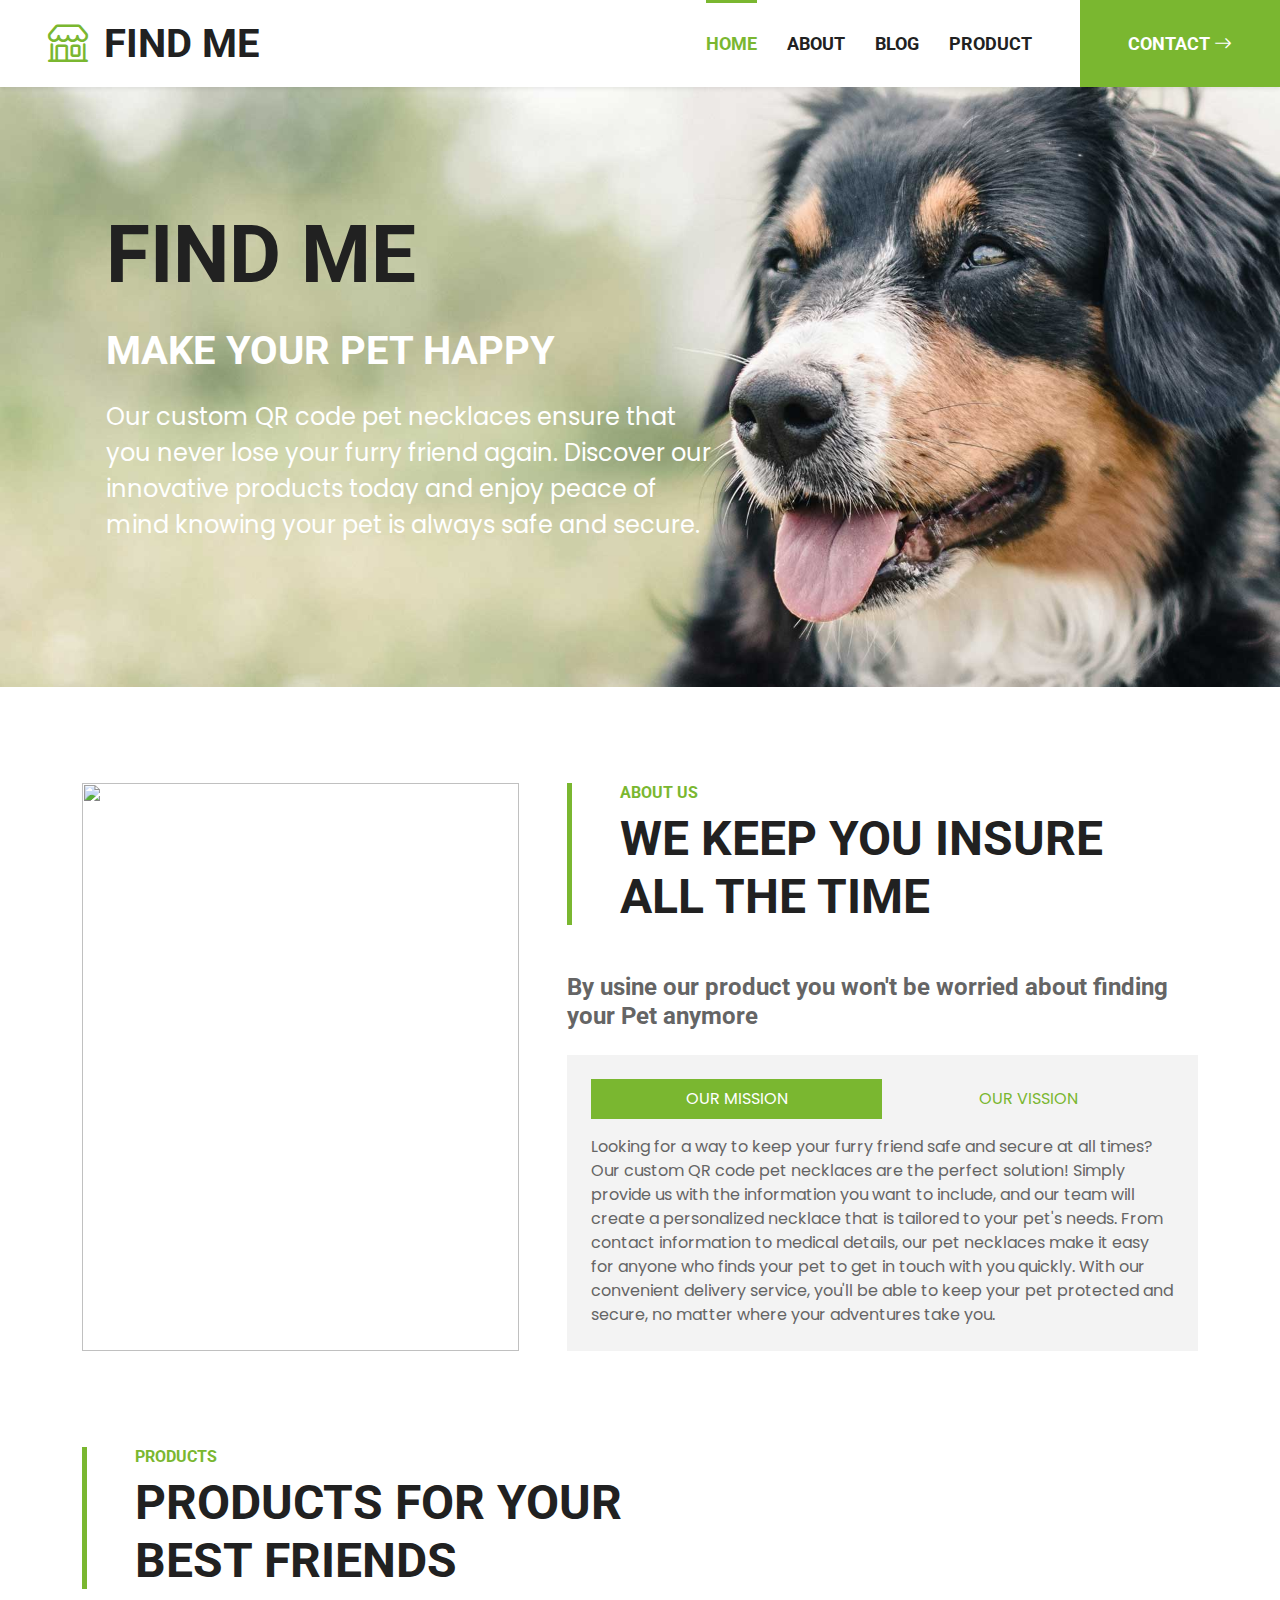
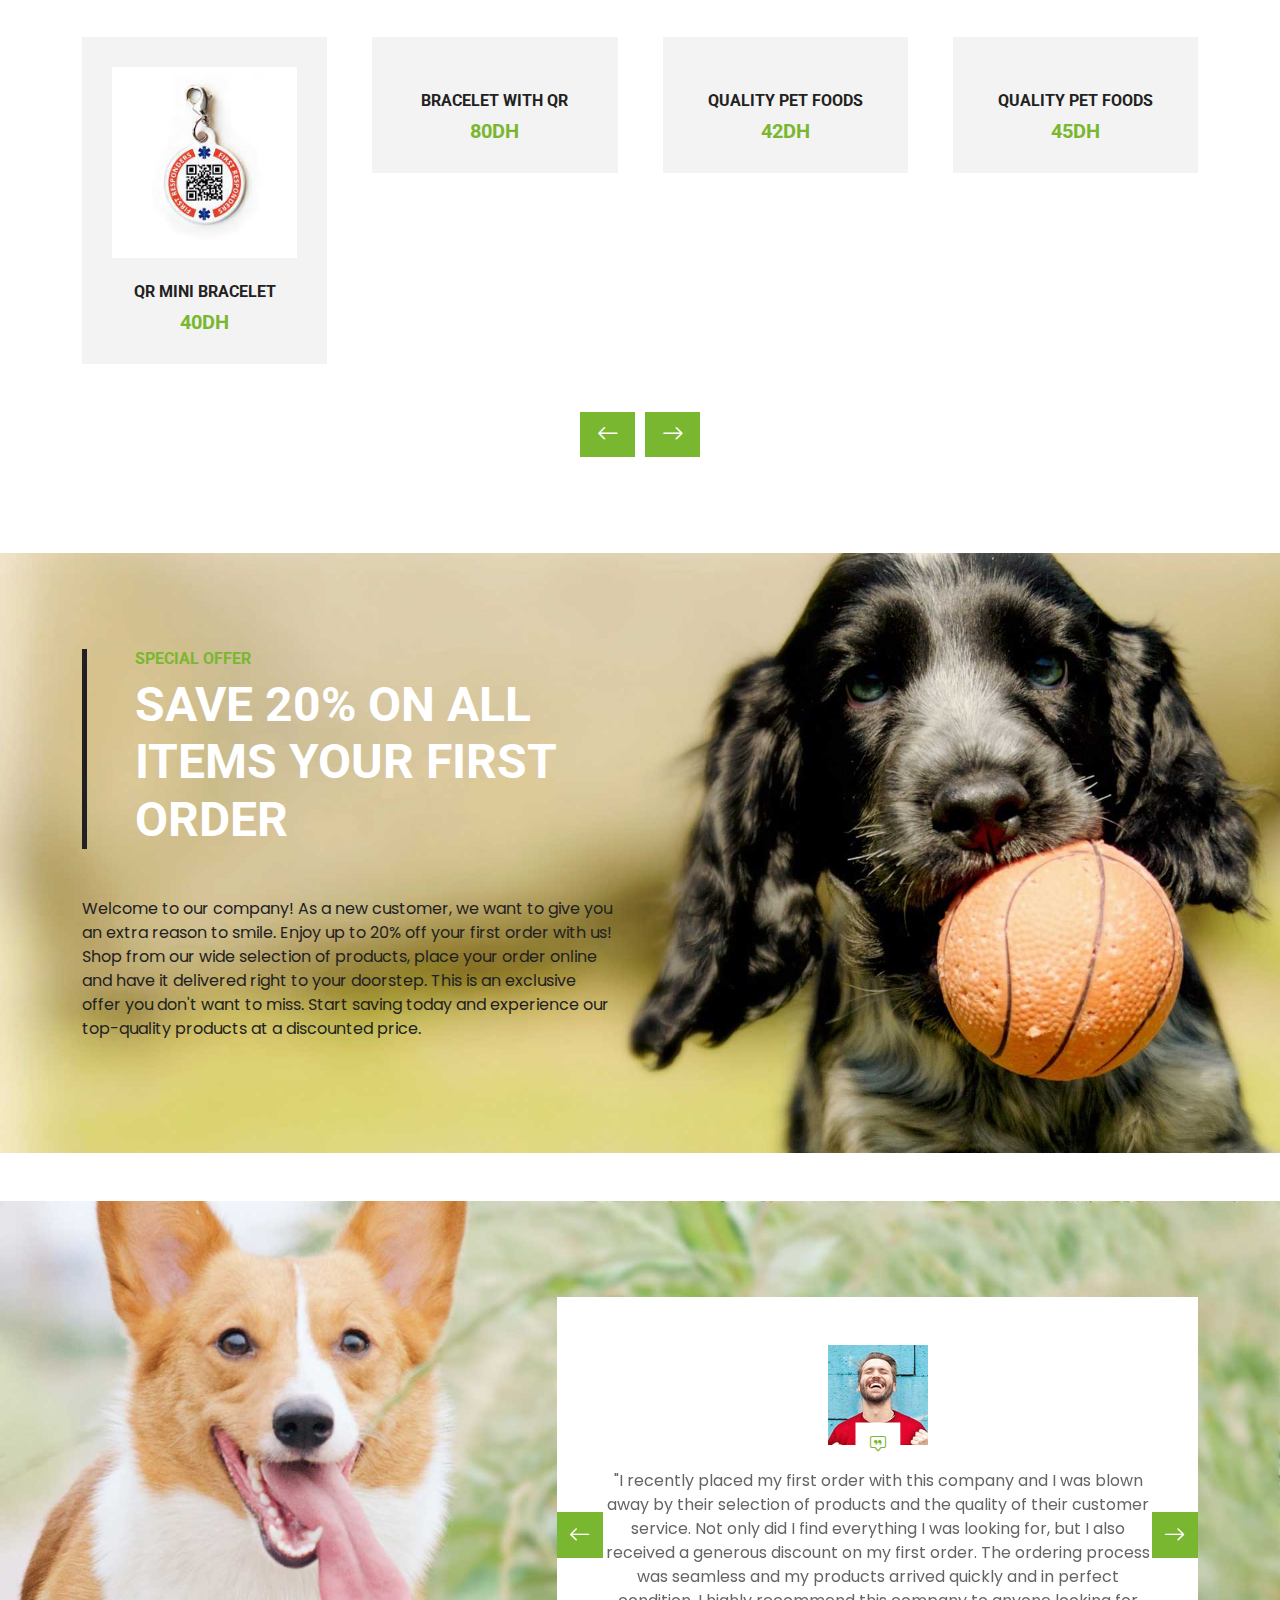
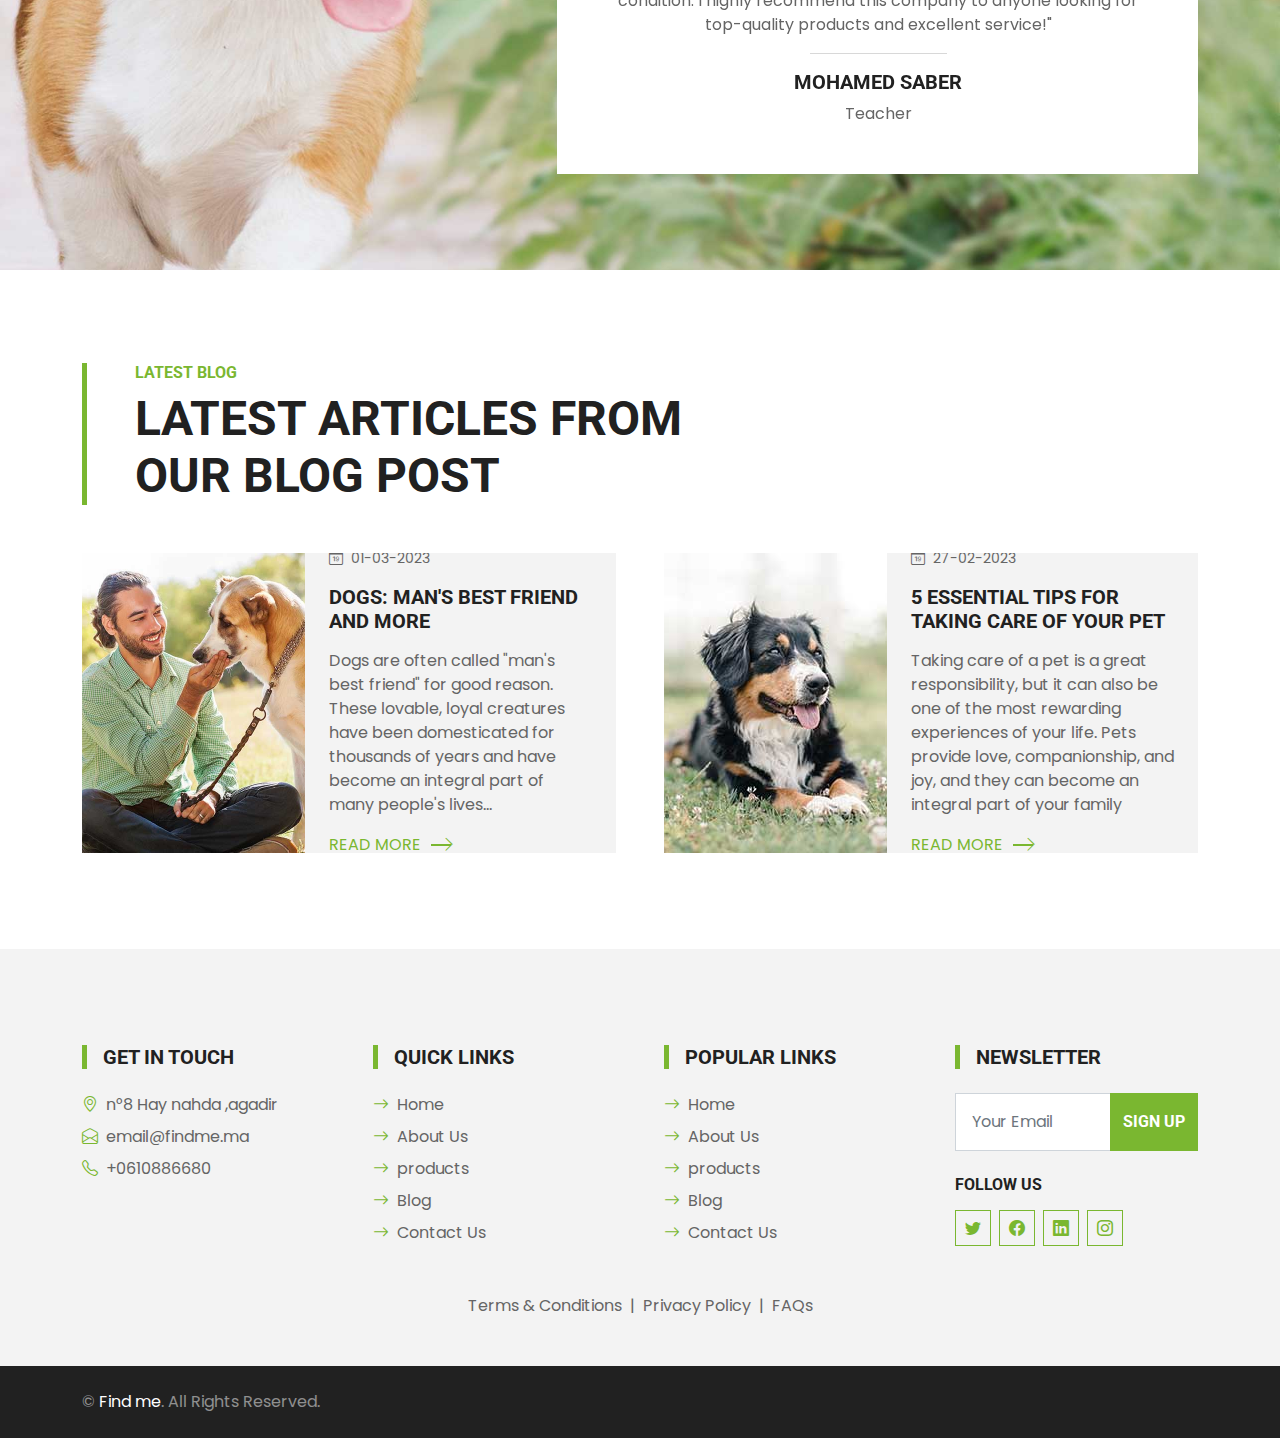
==== index.html @ d0db7294 "mobile only background" ====
<!DOCTYPE html>
<html lang="en">

<head>
    <meta charset="utf-8">
    <title>Find me </title>
    <meta content="width=device-width, initial-scale=1.0" name="viewport">
    <meta content="Pet bracelet" name="keywords">
    <meta content="web site for selling bracelette to pets " name="description">

    <!-- Favicon -->
    <link href="img/favicon.ico" rel="icon">

    <!-- Google Web Fonts -->
    <link rel="preconnect" href="https://fonts.gstatic.com">
    <link href="https://fonts.googleapis.com/css2?family=Poppins&family=Roboto:wght@700&display=swap" rel="stylesheet">  

    <!-- Icon Font Stylesheet-->
    <link href="https://cdn.jsdelivr.net/npm/bootstrap-icons@1.4.1/font/bootstrap-icons.css" rel="stylesheet">
    <link href="lib/flaticon/font/flaticon.css" rel="stylesheet">

     <!-- Libraries Stylesheet -->
    <link href="lib/owlcarousel/assets/owl.carousel.min.css" rel="stylesheet">

    <!-- Customized Bootstrap Stylesheet -->
    <link href="css/bootstrap.min.css" rel="stylesheet">

    <!-- Template Stylesheet -->
    <link href="css/style.css" rel="stylesheet">
</head>

<body>
    <!-- Navbar Start -->
    <nav class="navbar navbar-expand-lg bg-white navbar-light shadow-sm py-3 py-lg-0 px-3 px-lg-0">
        <a href="index.html" class="navbar-brand ms-lg-5">
            <h1 class="m-0 text-uppercase text-dark"><i class="bi bi-shop fs-1 text-primary me-3"></i>FIND ME</h1>
        </a>
        <button class="navbar-toggler" type="button" data-bs-toggle="collapse" data-bs-target="#navbarCollapse">
            <span class="navbar-toggler-icon"></span>
        </button>
        <div class="collapse navbar-collapse" id="navbarCollapse">
            <div class="navbar-nav ms-auto py-0">
                <a href="index.html" class="nav-item nav-link active">Home</a>
                <a href="about.html" class="nav-item nav-link">About</a>
                <a href="Blog.html" class="nav-item nav-link">Blog</a>
                <a href="product.html" class="nav-item nav-link">Product</a>
                <a href="contact.html" class="nav-item nav-link nav-contact bg-primary text-white px-5 ms-lg-5">Contact <i class="bi bi-arrow-right"></i></a>
            </div>
        </div>
    </nav>
    <!-- Navbar End -->


    <!-- Hero Start -->
    <div class="container-fluid bg-primary py-5 mb-5 hero-header">
        <div class="container py-5">
            <div class="div-text-container p-4 rounded">
                <div class="row justify-content-start">
                    <div class="col-lg-7 text-center text-lg-start">
                        <h1 class="display-1 text-uppercase text-dark mb-lg-4">Find me</h1>
                        <h1 class="text-uppercase text-white mb-lg-4">Make Your Pet Happy</h1>
                        <p class="fs-4 text-white mb-lg-4">
                            Our custom QR code pet necklaces ensure that you never lose your furry friend again. 
                            Discover our innovative products today and enjoy peace of mind knowing your pet is always safe and secure.
                        </p>
                    </div>
                </div>
            </div>
        </div>
    </div>
       
    <!-- Hero End -->
    <!-- About Start -->
    <div class="container-fluid py-5">
        <div class="container">
            <div class="row gx-5">
                <div class="col-lg-5 mb-5 mb-lg-0" style="min-height: 500px;">
                    <div class="position-relative h-100">
                        <img class="position-absolute w-100 h-100 rounded" src="https://cdn.pixabay.com/photo/2017/11/09/21/41/cat-2934720_960_720.jpg" style="object-fit: cover;">
                    </div>
                </div>
                <div class="col-lg-7">
                    <div class="border-start border-5 border-primary ps-5 mb-5">
                        <h6 class="text-primary text-uppercase">About Us</h6>
                        <h1 class="display-5 text-uppercase mb-0">We Keep You insure all the time</h1>
                    </div>
                    <h4 class="text-body mb-4">By usine our product you won't be worried about finding your Pet anymore</h4>
                    <div class="bg-light p-4">
                        <ul class="nav nav-pills justify-content-between mb-3" id="pills-tab" role="tablist">
                            <li class="nav-item w-50" role="presentation">
                                <button class="nav-link text-uppercase w-100 active" id="pills-1-tab" data-bs-toggle="pill"
                                    data-bs-target="#pills-1" type="button" role="tab" aria-controls="pills-1"
                                    aria-selected="true">Our Mission</button>
                            </li>
                            <li class="nav-item w-50" role="presentation">
                                <button class="nav-link text-uppercase w-100" id="pills-2-tab" data-bs-toggle="pill"
                                    data-bs-target="#pills-2" type="button" role="tab" aria-controls="pills-2"
                                    aria-selected="false">Our Vission</button>
                            </li>
                        </ul>
                        <div class="tab-content" id="pills-tabContent">
                            <div class="tab-pane fade show active" id="pills-1" role="tabpanel" aria-labelledby="pills-1-tab">
                                <p class="mb-0">Looking for a way to keep your furry friend safe and secure at all times? Our custom QR code pet necklaces are the perfect solution! Simply provide us with the information you want to include, and our team will create a personalized necklace that is tailored to your pet's needs. From contact information to medical details, our pet necklaces make it easy for anyone who finds your pet to get in touch with you quickly. With our convenient delivery service, you'll be able to keep your pet protected and secure, no matter where your adventures take you.</p>
                            </div>
                            <div class="tab-pane fade" id="pills-2" role="tabpanel" aria-labelledby="pills-2-tab">
                                <p class="mb-0">At our company, we believe that no pet should ever have to suffer the heartbreak of being lost and separated from their family. That's why we are dedicated to providing innovative and effective solutions to ensure that every cat is able to find their way back home. Our vision is to create a world where every pet owner can have peace of mind knowing that their beloved feline companion is always safe and secure. With our custom QR code cat necklaces, we aim to empower pet owners with the tools they need to keep their cats protected and connected. Let us help you ensure that your cat never gets lost again! </p>
                            </div>
                        </div>
                    </div>
                </div>
            </div>
        </div>
    </div>
    <!-- About End -->
    
    <!-- Products Start -->
    <div class="container-fluid py-5">
        <div class="container">
            <div class="border-start border-5 border-primary ps-5 mb-5" style="max-width: 600px;">
                <h6 class="text-primary text-uppercase">Products</h6>
                <h1 class="display-5 text-uppercase mb-0">Products For Your Best Friends</h1>
            </div>
            <div class="owl-carousel product-carousel">
                <div class="pb-5">
                    <div class="product-item position-relative bg-light d-flex flex-column text-center">
                        <img class="img-fluid mb-4" src="[data-uri]" alt="">
                        <h6 class="text-uppercase">QR mini bracelet</h6>
                        <h5 class="text-primary mb-0">40DH</h5>
                    </div>
                </div>
                <div class="pb-5">
                    <div class="product-item position-relative bg-light d-flex flex-column text-center">
                        <img class="img-fluid mb-4" src="https://i0.wp.com/lokalero.fr/wp-content/uploads/2021/06/Bracelet-QR-Code-personnalise-Demain-mon-territoire-fond-orange.png?fit=1009%2C1009&" alt="">
                        <h6 class="text-uppercase">bracelet with Qr</h6>
                        <h5 class="text-primary mb-0">80DH</h5>
                    </div>
                </div>
                <div class="pb-5">
                    <div class="product-item position-relative bg-light d-flex flex-column text-center">
                        <img class="img-fluid mb-4" src="https://s2.qwant.com/thumbr/0x380/7/3/886e0e57d51dc0d0c8d58e4c1fab6c18453bf67dc9f2926aa109aa47015ad5/579.png?u=https%3A%2F%2Fimg.animal-id.info%2Fshop%2Forigin%2Fcards%2F91%2F579.png&q=0&b=1&p=0&a=0" alt="">
                        <h6 class="text-uppercase">Quality Pet Foods</h6>
                        <h5 class="text-primary mb-0">42DH</h5>
                        
                    </div>
                </div>
                <div class="pb-5">
                    <div class="product-item position-relative bg-light d-flex flex-column text-center">
                        <img class="img-fluid mb-4" src="https://s2.qwant.com/thumbr/0x380/c/d/bafc40324446ec3632b403fc83dba176a6a2118e31eff1a85606d655b3b78b/HTB16EsPGXXXXXbIXFXXq6xXFXXXh.jpg?u=https%3A%2F%2Fsc01.alicdn.com%2Fkf%2FHTB16EsPGXXXXXbIXFXXq6xXFXXXh%2F220503271%2FHTB16EsPGXXXXXbIXFXXq6xXFXXXh.jpg&q=0&b=1&p=0&a=0" alt="">
                        <h6 class="text-uppercase">Quality Pet Foods</h6>
                        <h5 class="text-primary mb-0">45DH</h5>
                        
                    </div>
                </div>
                <div class="pb-5">
                    <div class="product-item position-relative bg-light d-flex flex-column text-center">
                        <img class="img-fluid mb-4" src="https://m.media-amazon.com/images/W/IMAGERENDERING_521856-T1/images/I/71BY9MmhnyL.jpg" alt="">
                        <h6 class="text-uppercase">Quality Pet Foods</h6>
                        <h5 class="text-primary mb-0">40DH</h5>
                    
                    </div>
                </div>
            </div>
        </div>
    </div>
    <!-- Products End -->


    <!-- Offer Start -->
    <div class="container-fluid bg-offer my-5 py-5">
        <div class="container py-5">
            <div class="row gx-5 justify-content-start">
                <div class="col-lg-6">
                    <div class="border-start border-5 border-dark ps-5 mb-5">
                        <h6 class="text-primary text-uppercase">Special Offer</h6>
                        <h1 class="display-5 text-uppercase text-white mb-0">Save 20% on all items your first order</h1>
                    </div>
                    <p class="text-dark mb-7">Welcome to our company! As a new customer, we want to give you an extra reason to smile. Enjoy up to 20% off your first order with us! Shop from our wide selection of products, place your order online and have it delivered right to your doorstep. This is an exclusive offer you don't want to miss. Start saving today and experience our top-quality products at a discounted price.</p>
                </div>
            </div>
        </div>
    </div>
    <!-- Offer End -->


    

    <!-- Testimonial Start -->
    <div class="container-fluid bg-testimonial py-5" style="margin: 45px 0;">
        <div class="container py-5">
            <div class="row justify-content-end">
                <div class="col-lg-7">
                    <div class="owl-carousel testimonial-carousel bg-white p-5">
                        <div class="testimonial-item text-center">
                            <div class="position-relative mb-4">
                                <img class="img-fluid mx-auto" src="img/testimonial-2.jpg" alt="">
                                <div class="position-absolute top-100 start-50 translate-middle d-flex align-items-center justify-content-center bg-white" style="width: 45px; height: 45px;">
                                    <i class="bi bi-chat-square-quote text-primary"></i>
                                </div>
                            </div>
                            <p>"I recently placed my first order with this company and I was blown away by their selection of products and the quality of their customer service. Not only did I find everything I was looking for, but I also received a generous discount on my first order. The ordering process was seamless and my products arrived quickly and in perfect condition. I highly recommend this company to anyone looking for top-quality products and excellent service!"</p>
                            <hr class="w-25 mx-auto">
                            <h5 class="text-uppercase">Mohamed saber</h5>
                            <span>Teacher</span>
                        </div>
                        <div class="testimonial-item text-center">
                            <div class="position-relative mb-4">
                                <img class="img-fluid mx-auto" src="[data-uri]" alt="">
                                <div class="position-absolute top-100 start-50 translate-middle d-flex align-items-center justify-content-center bg-white" style="width: 45px; height: 45px;">
                                    <i class="bi bi-chat-square-quote text-primary"></i>
                                </div>
                            </div>
                            <p>"I was hesitant to try a new company, but I'm so glad I did! The discount on my first order was a nice bonus, but the quality of the products exceeded my expectations. I will definitely be a repeat customer."</p>
                            <hr class="w-25 mx-auto">
                            <h5 class="text-uppercase">mariam elmorabit</h5>
                            <span>Software Engineer</span>
                        </div>
                        <div class="testimonial-item text-center">
                            <div class="position-relative mb-4">
                                <img class="img-fluid mx-auto" src="[data-uri]" alt="">
                                <div class="position-absolute top-100 start-50 translate-middle d-flex align-items-center justify-content-center bg-white" style="width: 45px; height: 45px;">
                                    <i class="bi bi-chat-square-quote text-primary"></i>
                                </div>
                            </div>
                            <p>"I love that this company offers a discount for first-time customers. It made it easy for me to try out their products and I was impressed with the service I received."</p>
                            <hr class="w-25 mx-auto">
                            <h5 class="text-uppercase">Imad chafik</h5>
                            <span>devolopper</span>
                        </div>
                    </div>
                </div>
            </div>
        </div>
    </div>
    <!-- Testimonial End -->


    <!-- Blog Start -->
    <div class="container-fluid py-5">
        <div class="container">
            <div class="border-start border-5 border-primary ps-5 mb-5" style="max-width: 600px;">
                <h6 class="text-primary text-uppercase">Latest Blog</h6>
                <h1 class="display-5 text-uppercase mb-0">Latest Articles From Our Blog Post</h1>
            </div>
            <div class="row g-5">
                <div class="col-lg-6">
                    <div class="blog-item">
                        <div class="row g-0 bg-light overflow-hidden">
                            <div class="col-12 col-sm-5 h-100">
                                <img class="img-fluid h-100" src="img/dog-man.jpg" style="object-fit: cover;">
                            </div>
                            <div class="col-12 col-sm-7 h-100 d-flex flex-column justify-content-center">
                                <div class="p-4">
                                    <div class="d-flex mb-3">
            
                                        <small><i class="bi bi-calendar-date me-2"></i>01-03-2023</small>
                                    </div>
                                    <h5 class="text-uppercase mb-3">Dogs: Man's Best Friend and More</h5>
                                    <p>Dogs are often called "man's best friend" for good reason. 
                                        These lovable, loyal creatures have been domesticated for thousands of years and have become an integral part of many people's lives...</p>
                                    <a class="text-primary text-uppercase" href="article1.html">Read More<i class="bi bi-chevron-right"></i></a>
                                </div>
                            </div>
                        </div>
                    </div>
                </div>
                <div class="col-lg-6">
                    <div class="blog-item">
                        <div class="row g-0 bg-light overflow-hidden">
                            <div class="col-12 col-sm-5 h-100">
                                <img class="img-fluid h-100" src="img/blog-2.jpg" style="object-fit: cover;">
                            </div>
                            <div class="col-12 col-sm-7 h-100 d-flex flex-column justify-content-center">
                                <div class="p-4">
                                    <div class="d-flex mb-3">
                
                                        <small><i class="bi bi-calendar-date me-2"></i>27-02-2023</small>
                                    </div>
                                    <h5 class="text-uppercase mb-3">5 Essential Tips for Taking Care of Your Pet</h5>
                                    <p>Taking care of a pet is a great responsibility, but it can also be one of the most rewarding
                                         experiences of your life. Pets provide love, companionship, and joy,
                                         and they can become an integral part of your family</p>
                                    <a class="text-primary text-uppercase" href="article2.html">Read More<i class="bi bi-chevron-right"></i></a>
                                </div>
                            </div>
                        </div>
                    </div>
                </div>
            </div>
        </div>
    </div>
    <!-- Blog End -->
    

    <!-- Footer Start -->
    <div class="container-fluid bg-light mt-5 py-5">
        <div class="container pt-5">
            <div class="row g-5">
                <div class="col-lg-3 col-md-6">
                    <h5 class="text-uppercase border-start border-5 border-primary ps-3 mb-4">Get In Touch</h5>
                    <p class="mb-2"><i class="bi bi-geo-alt text-primary me-2"></i>n°8 Hay nahda ,agadir</p>
                    <p class="mb-2"><i class="bi bi-envelope-open text-primary me-2"></i>email@findme.ma</p>
                    <p class="mb-0"><i class="bi bi-telephone text-primary me-2"></i>+0610886680</p>
                </div>
                <div class="col-lg-3 col-md-6">
                    <h5 class="text-uppercase border-start border-5 border-primary ps-3 mb-4">Quick Links</h5>
                    <div class="d-flex flex-column justify-content-start">
                        <a class="text-body mb-2" href="#"><i class="bi bi-arrow-right text-primary me-2"></i>Home</a>
                        <a class="text-body mb-2" href="#"><i class="bi bi-arrow-right text-primary me-2"></i>About Us</a>
                        <a class="text-body mb-2" href="#"><i class="bi bi-arrow-right text-primary me-2"></i>products</a>
                        <a class="text-body mb-2" href="#"><i class="bi bi-arrow-right text-primary me-2"></i>Blog</a>
                        <a class="text-body" href="#"><i class="bi bi-arrow-right text-primary me-2"></i>Contact Us</a>
                    </div>
                </div>
                <div class="col-lg-3 col-md-6">
                    <h5 class="text-uppercase border-start border-5 border-primary ps-3 mb-4">Popular Links</h5>
                    <div class="d-flex flex-column justify-content-start">
                        <a class="text-body mb-2" href="index.html"><i class="bi bi-arrow-right text-primary me-2"></i>Home</a>
                        <a class="text-body mb-2" href="#"><i class="bi bi-arrow-right text-primary me-2"></i>About Us</a>
                        <a class="text-body mb-2" href="product.html"><i class="bi bi-arrow-right text-primary me-2"></i>products</a>
                        <a class="text-body mb-2" href="blog.html"><i class="bi bi-arrow-right text-primary me-2"></i>Blog</a>
                        <a class="text-body" href="contact.html"><i class="bi bi-arrow-right text-primary me-2"></i>Contact Us</a>
                    </div>
                </div>
                <div class="col-lg-3 col-md-6">
                    <h5 class="text-uppercase border-start border-5 border-primary ps-3 mb-4">Newsletter</h5>
                    <form action="">
                        <div class="input-group">
                            <input type="text" class="form-control p-3" placeholder="Your Email">
                            <button class="btn btn-primary">Sign Up</button>
                        </div>
                    </form>
                    <h6 class="text-uppercase mt-4 mb-3">Follow Us</h6>
                    <div class="d-flex">
                        <a class="btn btn-outline-primary btn-square me-2" href="#"><i class="bi bi-twitter"></i></a>
                        <a class="btn btn-outline-primary btn-square me-2" href="#"><i class="bi bi-facebook"></i></a>
                        <a class="btn btn-outline-primary btn-square me-2" href="#"><i class="bi bi-linkedin"></i></a>
                        <a class="btn btn-outline-primary btn-square" href="#"><i class="bi bi-instagram"></i></a>
                    </div>
                </div>
                <div class="col-12 text-center text-body">
                    <a class="text-body" href="">Terms & Conditions</a>
                    <span class="mx-1">|</span>
                    <a class="text-body" href="">Privacy Policy</a>
                    <span class="mx-1">|</span>
                    <a class="text-body" href="">FAQs</a>
                </div>
            </div>
        </div>
    </div>
    <div class="container-fluid bg-dark text-white-50 py-4">
        <div class="container">
            <div class="row g-5">
                <div class="col-md-6 text-center text-md-start">
                    <p class="mb-md-0">&copy; <a class="text-white" href="#">Find me</a>. All Rights Reserved.</p>
                </div>
            </div>
        </div>
    </div>
    <!-- Footer End -->


    <!-- Back to Top -->
    <a href="#" class="btn btn-primary py-3 fs-4 back-to-top"><i class="bi bi-arrow-up"></i></a>


    <!-- JavaScript Libraries -->
    <script src="https://code.jquery.com/jquery-3.4.1.min.js"></script>
    <script src="https://cdn.jsdelivr.net/npm/bootstrap@5.0.0/dist/js/bootstrap.bundle.min.js"></script>
    <script src="lib/easing/easing.min.js"></script>
    <script src="lib/waypoints/waypoints.min.js"></script>
    <script src="lib/owlcarousel/owl.carousel.min.js"></script>

    <!-- Template Javascript -->
    <script src="js/main.js"></script>
</body>

</html>
---- lib/flaticon/font/flaticon.css ----
/*
  	Flaticon icon font: Flaticon
  	Creation date: 06/11/2020 05:08
  	*/

@font-face {
  font-family: "Flaticon";
  src: url("./Flaticon.eot");
  src: url("./Flaticon.eot?#iefix") format("embedded-opentype"),
       url("./Flaticon.woff2") format("woff2"),
       url("./Flaticon.woff") format("woff"),
       url("./Flaticon.ttf") format("truetype"),
       url("./Flaticon.svg#Flaticon") format("svg");
  font-weight: normal;
  font-style: normal;
}

@media screen and (-webkit-min-device-pixel-ratio:0) {
  @font-face {
    font-family: "Flaticon";
    src: url("./Flaticon.svg#Flaticon") format("svg");
  }
}

[class^="flaticon-"]:before, [class*=" flaticon-"]:before,
[class^="flaticon-"]:after, [class*=" flaticon-"]:after {   
  font-family: Flaticon;
        font-size: 20px;
font-style: normal;
margin-left: 20px;
}

.flaticon-house:before { content: "\f100"; }
.flaticon-grooming:before { content: "\f101"; }
.flaticon-food:before { content: "\f102"; }
.flaticon-care:before { content: "\f103"; }
.flaticon-vaccine:before { content: "\f104"; }
.flaticon-doctor:before { content: "\f105"; }
.flaticon-cat:before { content: "\f106"; }
.flaticon-dog:before { content: "\f415"; }
.flaticon-fountain:before { content: "\f108"; }
.flaticon-toy:before { content: "\f109"; }
---- css/style.css ----
/********** Template CSS **********/
:root {
    --primary: #7AB730;
    --secondary: #FFD33C;
    --light: #F3F3F3;
    --dark: #212121;
}

[class^=flaticon-]:before,
[class*=" flaticon-"]:before,
[class^=flaticon-]:after,
[class*=" flaticon-"]:after {
    font-size: inherit;
    margin-left: 0;
}

.btn {
    font-family: 'Roboto', sans-serif;
    text-transform: uppercase;
    font-weight: 700;
    transition: .5s;
}

.btn-primary {
    color: #FFFFFF;
}

.btn-square {
    width: 36px;
    height: 36px;
}

.btn-sm-square {
    width: 28px;
    height: 28px;
}

.btn-lg-square {
    width: 46px;
    height: 46px;
}

.btn-square,
.btn-sm-square,
.btn-lg-square {
    padding-left: 0;
    padding-right: 0;
    text-align: center;
}

.back-to-top {
    position: fixed;
    display: none;
    right: 30px;
    bottom: 0;
    border-radius: 0;
    z-index: 99;
}

.navbar-light .navbar-nav .nav-link {
    font-family: 'Roboto', sans-serif;
    position: relative;
    margin-left: 30px;
    padding: 30px 0;
    font-size: 18px;
    font-weight: 700;
    text-transform: uppercase;
    color: var(--dark);
    outline: none;
    transition: .5s;
}

.sticky-top.navbar-light .navbar-nav .nav-link {
    padding: 20px 0;
}

.navbar-light .navbar-nav .nav-link:hover,
.navbar-light .navbar-nav .nav-link.active {
    color: var(--primary);
}

@media (min-width: 992px) {
    .navbar-light .navbar-nav .nav-link::before {
        position: absolute;
        content: "";
        width: 0;
        height: 7px;
        top: -4px;
        left: 50%;
        background: var(--primary);
        transition: .5s;
    }

    .navbar-light .navbar-nav .nav-link:hover::before,
    .navbar-light .navbar-nav .nav-link.active::before {
        width: 100%;
        left: 0;
    }

    .navbar-light .navbar-nav .nav-link.nav-contact::before {
        width: 100%;
        height: 1px;
        top: -1px;
        left: 0;
    }
}

@media (max-width: 991.98px) {
    .navbar-light .navbar-nav .nav-link  {
        margin-left: 0;
        padding: 10px 0;
    }
}

.hero-header {
    background: url(../img/hero.jpg) top right no-repeat;
    background-size: cover;
}

@media (max-width: 768px) {
    .div-text-container {
        background: rgba(128, 128, 128, 0.7);
    }
}

.btn-play {
    position: relative;
    display: block;
    box-sizing: content-box;
    width: 16px;
    height: 26px;
    border-radius: 100%;
    border: none;
    outline: none !important;
    padding: 18px 20px 20px 28px;
    background: #FFFFFF;
}

.btn-play:before {
    content: "";
    position: absolute;
    z-index: 0;
    left: 50%;
    top: 50%;
    transform: translateX(-50%) translateY(-50%);
    display: block;
    width: 60px;
    height: 60px;
    background: #FFFFFF;
    border-radius: 100%;
    animation: pulse-border 1500ms ease-out infinite;
}

.btn-play:after {
    content: "";
    position: absolute;
    z-index: 1;
    left: 50%;
    top: 50%;
    transform: translateX(-50%) translateY(-50%);
    display: block;
    width: 60px;
    height: 60px;
    background: #FFFFFF;
    border-radius: 100%;
    transition: all 200ms;
}

.btn-play span {
    display: block;
    position: relative;
    z-index: 3;
    width: 0;
    height: 0;
    left: -1px;
    border-left: 16px solid var(--primary);
    border-top: 11px solid transparent;
    border-bottom: 11px solid transparent;
}

@keyframes pulse-border {
    0% {
        transform: translateX(-50%) translateY(-50%) translateZ(0) scale(1);
        opacity: 1;
    }

    100% {
        transform: translateX(-50%) translateY(-50%) translateZ(0) scale(2);
        opacity: 0;
    }
}



.service-item a i {
    position: relative;
    padding-left: 20px;
    transition: .3s;
}

.service-item a:hover i {
    padding-left: 50px;
}

.service-item a i::after {
    position: absolute;
    content: "";
    width: 20px;
    height: 2px;
    top: 50%;
    left: 10px;
    margin-top: -1px;
    background: var(--primary);
    transition: .3s;
}

.service-item a:hover i::after {
    width: 50px;
}

.product-item {
    padding: 30px;
}

.product-item .btn-action {
    position: absolute;
    width: 100%;
    bottom: -40px;
    left: 0;
    opacity: 0;
    transition: .5s;
}

.product-item:hover .btn-action {
    bottom: -20px;
    opacity: 1;
}

.product-carousel .owl-nav {
    width: 100%;
    text-align: center;
    display: flex;
    justify-content: center;
}

.product-carousel .owl-nav .owl-prev,
.product-carousel .owl-nav .owl-next{
    position: relative;
    margin: 0 5px;
    width: 55px;
    height: 45px;
    display: flex;
    align-items: center;
    justify-content: center;
    color: #FFFFFF;
    background: var(--primary);
    font-size: 22px;
    transition: .5s;
}

.product-carousel .owl-nav .owl-prev:hover,
.product-carousel .owl-nav .owl-next:hover {
    color: var(--dark);
}

.bg-offer {
    background: url(../img/offer.jpg) top right no-repeat;
    background-size: cover;
}

.price-carousel::after {
    position: absolute;
    content: "";
    width: 100%;
    height: 50%;
    bottom: 0;
    left: 0;
    background: var(--primary);
    border-radius: 8px 8px 50% 50%;
    z-index: -1;
}

.price-carousel .owl-nav {
    margin-top: 35px;
    width: 100%;
    text-align: center;
    display: flex;
    justify-content: center;
}

.price-carousel .owl-nav .owl-prev,
.price-carousel .owl-nav .owl-next{
    position: relative;
    margin: 0 5px;
    width: 45px;
    height: 45px;
    display: flex;
    align-items: center;
    justify-content: center;
    color: var(--primary);
    background: #FFFFFF;
    font-size: 22px;
    border-radius: 45px;
    transition: .5s;
}

.price-carousel .owl-nav .owl-prev:hover,
.price-carousel .owl-nav .owl-next:hover {
    color: var(--dark);
}

.team-carousel .owl-nav {
    position: absolute;
    width: 50px;
    height: 160px;
    top: calc(50% - 80px);
    right: 0;
    z-index: 1;
}

.team-carousel .owl-nav .owl-prev,
.team-carousel .owl-nav .owl-next {
    position: relative;
    width: 50px;
    height: 50px;
    margin: 15px 0;
    display: flex;
    align-items: center;
    justify-content: center;
    color: #FFFFFF;
    background: var(--primary);
    font-size: 22px;
    transition: .5s;
}

.team-carousel .owl-nav .owl-prev:hover,
.team-carousel .owl-nav .owl-next:hover {
    color: var(--dark);
}

.team-item img {
    transition: .5s;
}

.team-item:hover img {
    transform: scale(1.2);
}

.team-item .team-overlay {
    position: absolute;
    top: 45px;
    right: 45px;
    bottom: 45px;
    left: 45px;
    display: flex;
    align-items: center;
    justify-content: center;
    background: rgba(122, 183, 48, .8);
    transition: .5s;
    opacity: 0;
}

.team-item:hover .team-overlay {
    top: 0;
    right: 0;
    bottom: 0;
    left: 0;
    opacity: 1;
}

.bg-testimonial {
    background: url(../img/testimonial.jpg) top left no-repeat;
    background-size: cover;
}

.testimonial-carousel .owl-nav {
    position: absolute;
    width: 100%;
    height: 46px;
    top: calc(50% - 23px);
    left: 0;
    display: flex;
    justify-content: space-between;
    z-index: 1;
}

.testimonial-carousel .owl-nav .owl-prev,
.testimonial-carousel .owl-nav .owl-next {
    position: relative;
    width: 46px;
    height: 46px;
    display: flex;
    align-items: center;
    justify-content: center;
    color: #FFFFFF;
    background: var(--primary);
    font-size: 22px;
    transition: .5s;
}

.testimonial-carousel .owl-nav .owl-prev:hover,
.testimonial-carousel .owl-nav .owl-next:hover {
    color: var(--dark);
}

.testimonial-carousel .owl-item img {
    width: 100px;
    height: 100px;
}

@media (min-width: 576px) {
    .blog-item .row {
        height: 300px;
    }
}

.blog-item a i {
    position: relative;
    padding-left: 20px;
    transition: .3s;
}

.blog-item a:hover i {
    padding-left: 50px;
}

.blog-item a i::after {
    position: absolute;
    content: "";
    width: 20px;
    height: 2px;
    top: 50%;
    left: 10px;
    margin-top: -1px;
    background: var(--primary);
    transition: .3s;
}

.blog-item a:hover i::after {
    width: 50px;
}
@font-face {
    font-family: 'Apple Chancery';
    src: url('../lib/flaticon/font/Flaticon.woff2') format('truetype');
}

.apple-chancery-text {
    font-family: 'Apple Chancery', sans-serif;
    font-size: 26px;
    color: #5fc00fec;
    text-align: center;
    }
.apple-chancery-text-1 {
    font-family: 'Apple Chancery', sans-serif;
    font-size: 26px;
    color: #191b17ec;
    text-align: center;
    }
.center-h1 {
    text-align: center;
    position: absolute;
    top: 20%;
    left: 50%;
    transform: translate(-50%, -50%);
    font-family: 'Apple Chancery', sans-serif;
    font-size: 50px;
    color: #191b17ec;
    text-align: center;
    }
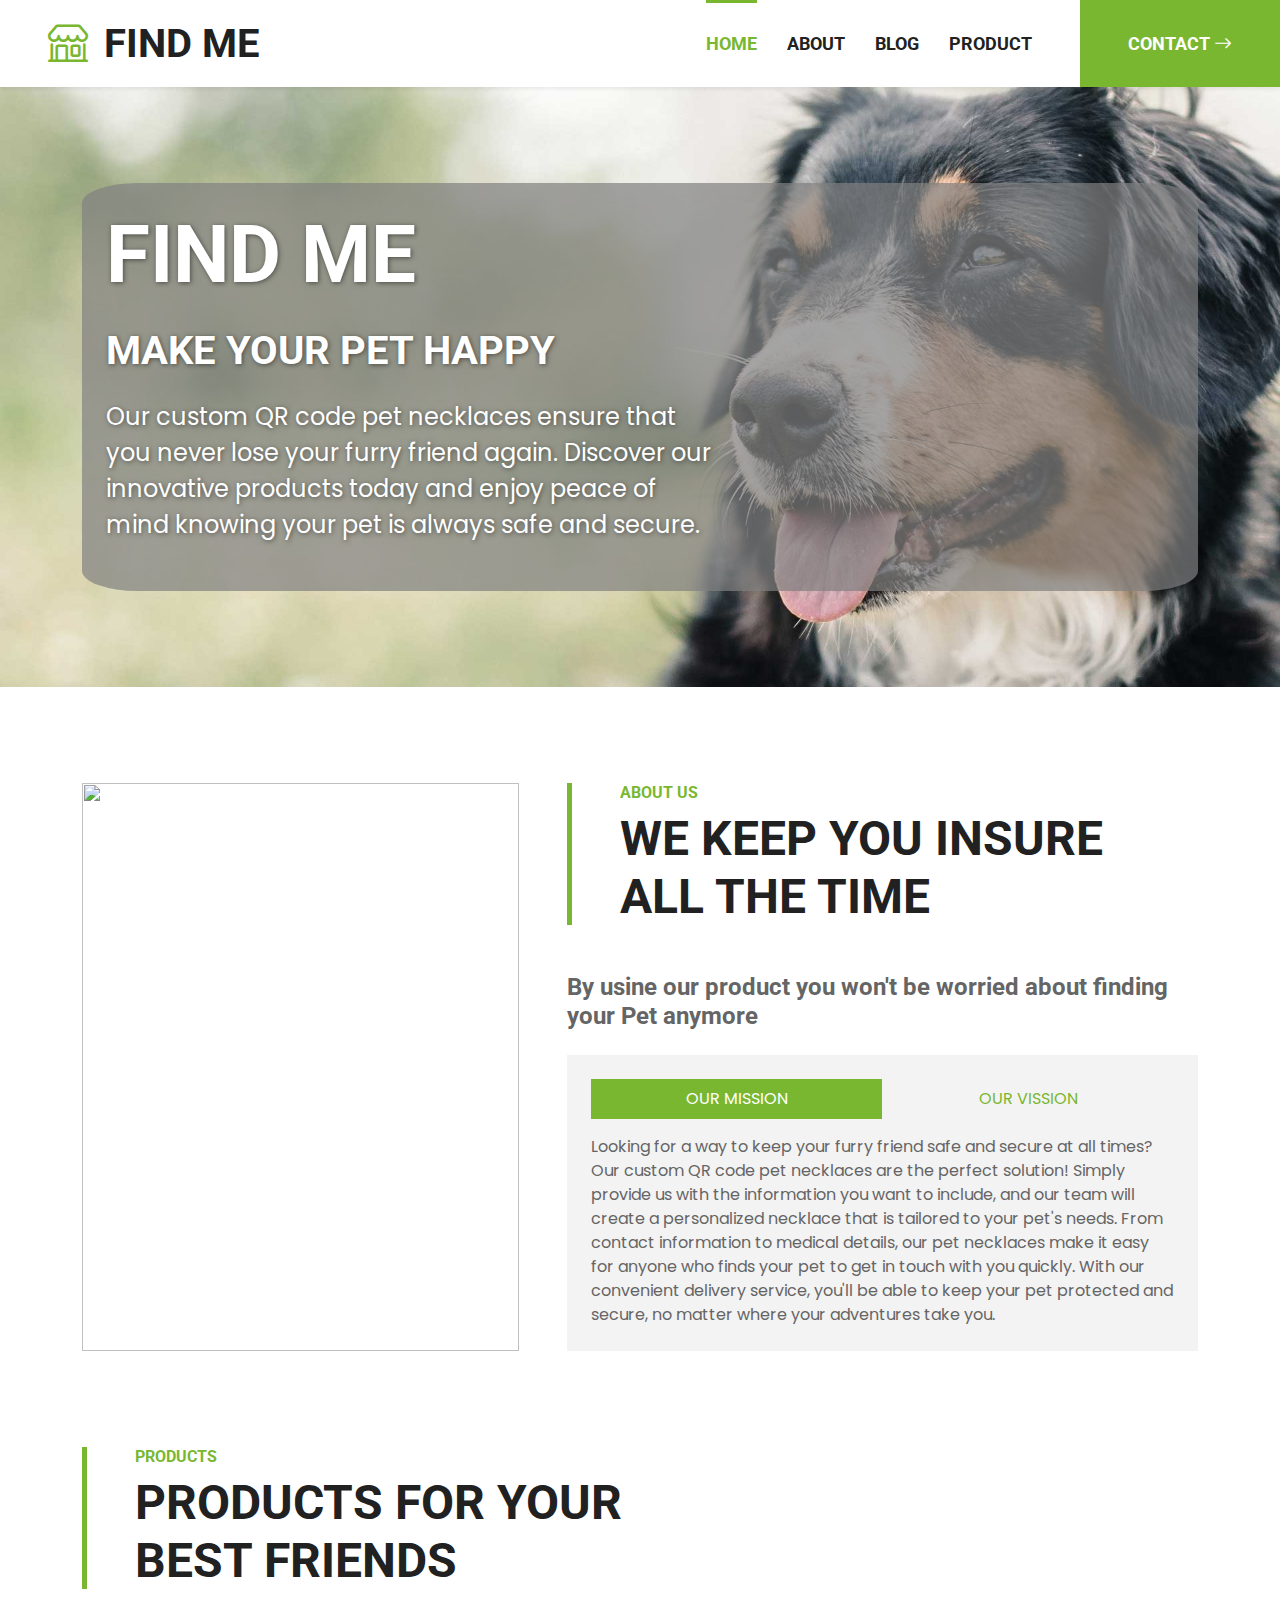
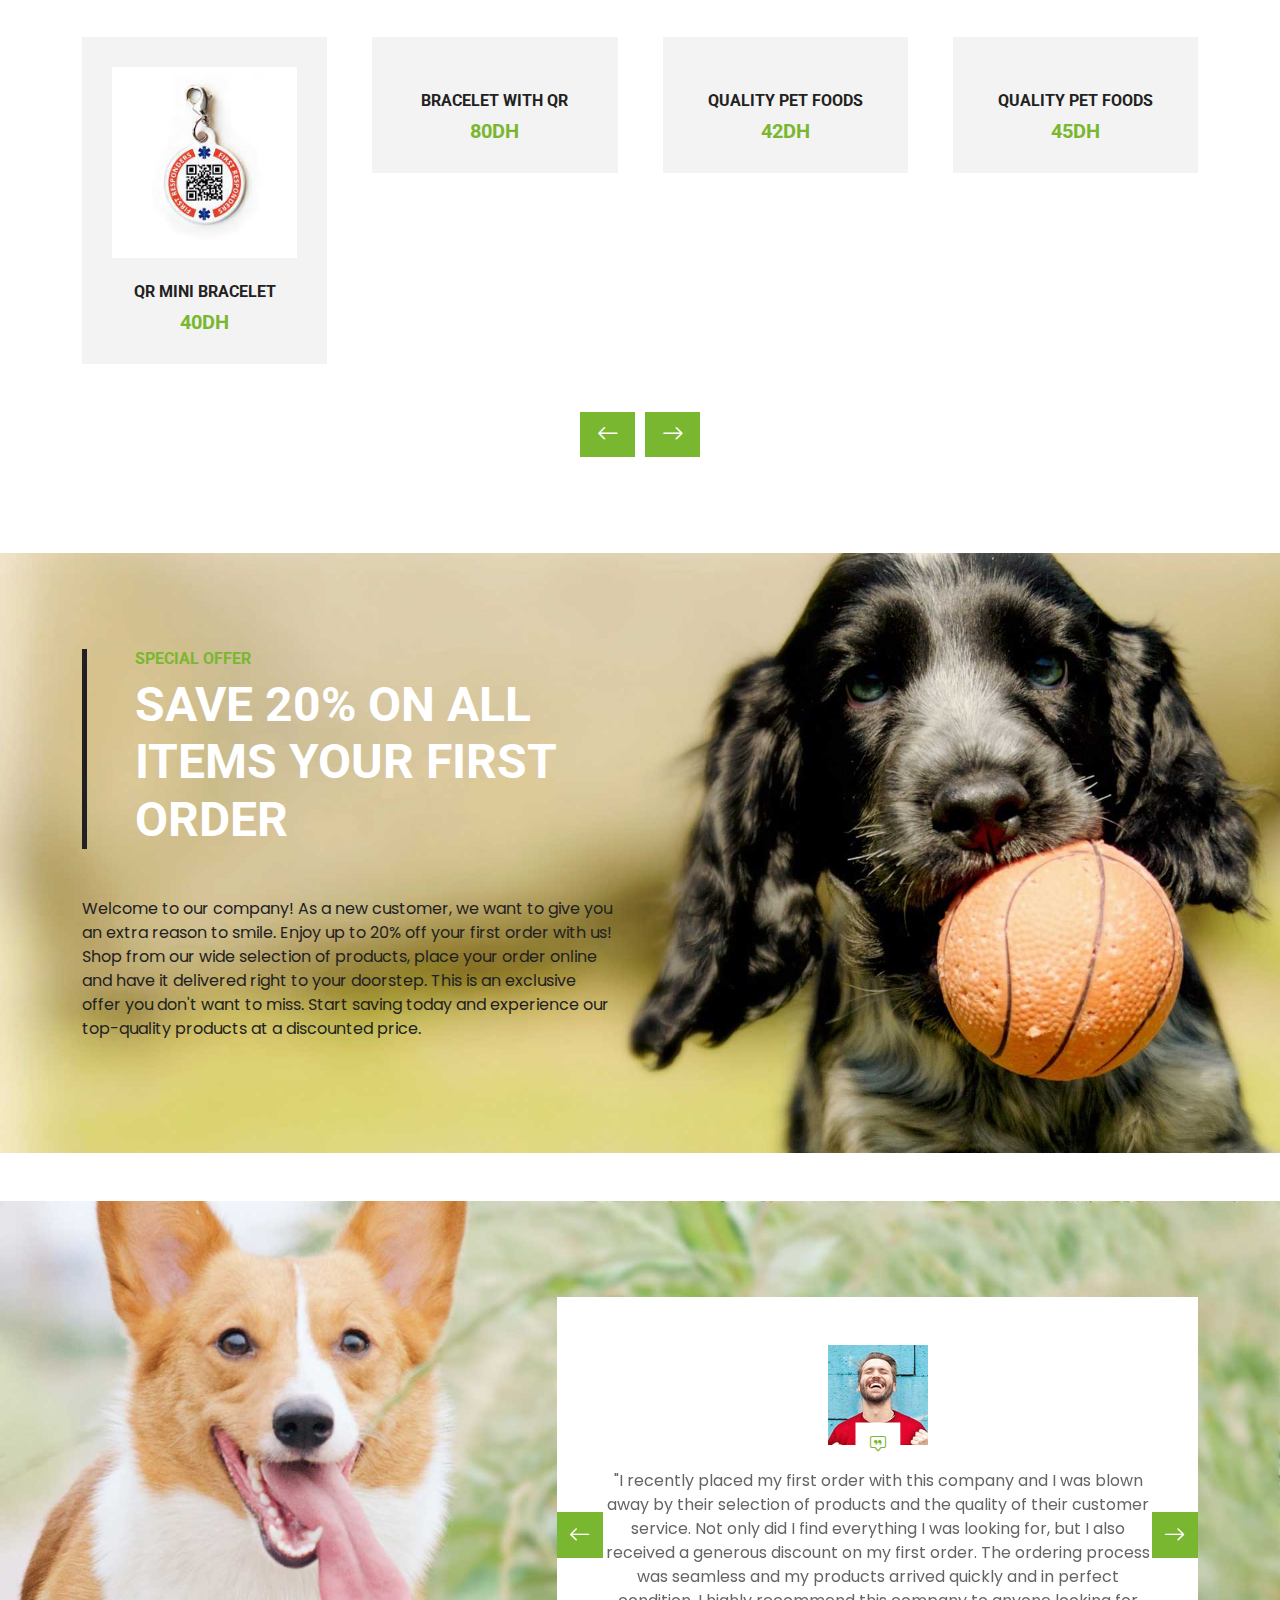
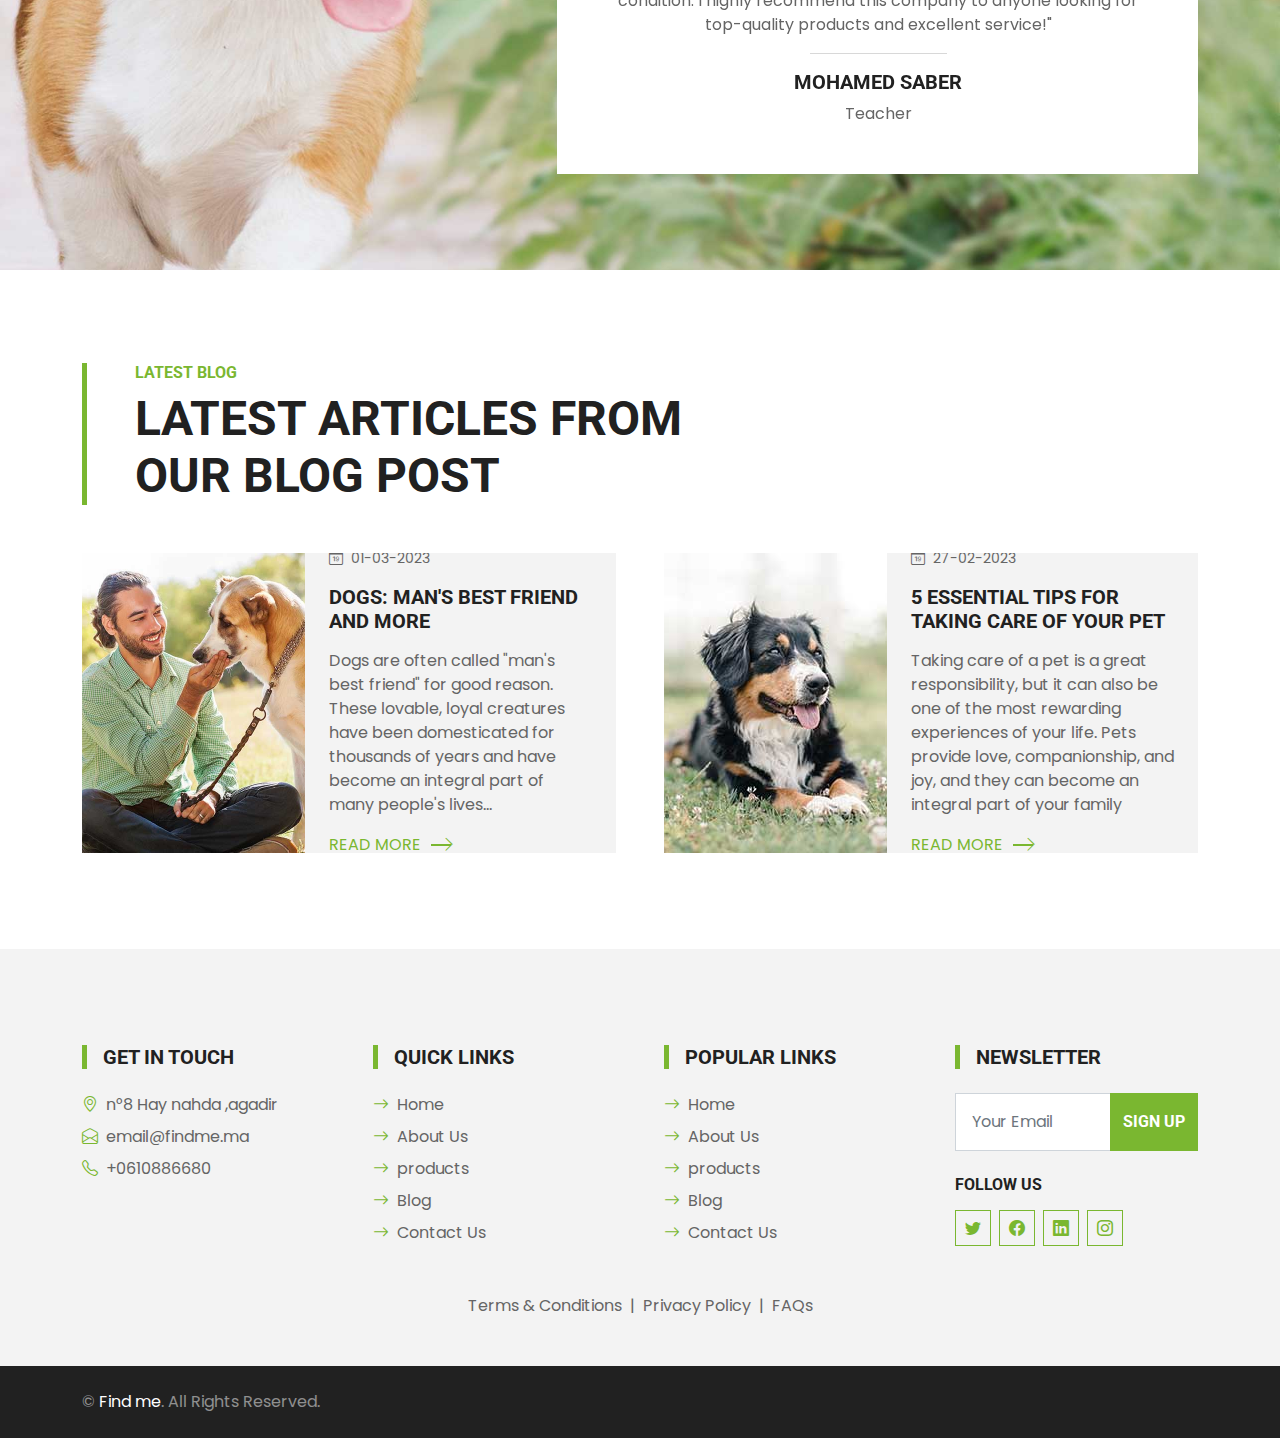
==== commit 2b1eab54: "border in mobile and classic in desktop" ====
--- a/index.html
+++ b/index.html
@@ -54,12 +54,12 @@
     <!-- Hero Start -->
     <div class="container-fluid bg-primary py-5 mb-5 hero-header">
         <div class="container py-5">
-            <div class="div-text-container p-4 rounded">
+            <div class="div-text-container p-4 rounded" style="background: rgba(128, 128, 128, 0.7); border-radius: 5%;">
                 <div class="row justify-content-start">
                     <div class="col-lg-7 text-center text-lg-start">
-                        <h1 class="display-1 text-uppercase text-dark mb-lg-4">Find me</h1>
-                        <h1 class="text-uppercase text-white mb-lg-4">Make Your Pet Happy</h1>
-                        <p class="fs-4 text-white mb-lg-4">
+                        <h1 class="display-1 text-uppercase text-white mb-lg-4" style="color: #ffffff; text-shadow: 1px 1px 5px rgba(0, 0, 0, 0.5);">Find me</h1>
+                        <h1 class="text-uppercase text-white mb-lg-4" style="color: #ffffff; text-shadow: 1px 1px 5px rgba(0, 0, 0, 0.5);">Make Your Pet Happy</h1>
+                        <p class="fs-4 text-white mb-lg-4" style="color: #ffffff; text-shadow: 1px 1px 5px rgba(0, 0, 0, 0.5);">
                             Our custom QR code pet necklaces ensure that you never lose your furry friend again. 
                             Discover our innovative products today and enjoy peace of mind knowing your pet is always safe and secure.
                         </p>
@@ -67,8 +67,7 @@
                 </div>
             </div>
         </div>
-    </div>
-       
+    </div>    
     <!-- Hero End -->
     <!-- About Start -->
     <div class="container-fluid py-5">
--- a/css/style.css
+++ b/css/style.css
@@ -120,6 +120,7 @@
 @media (max-width: 768px) {
     .div-text-container {
         background: rgba(128, 128, 128, 0.7);
+        border-radius: 5%;
     }
 }
 
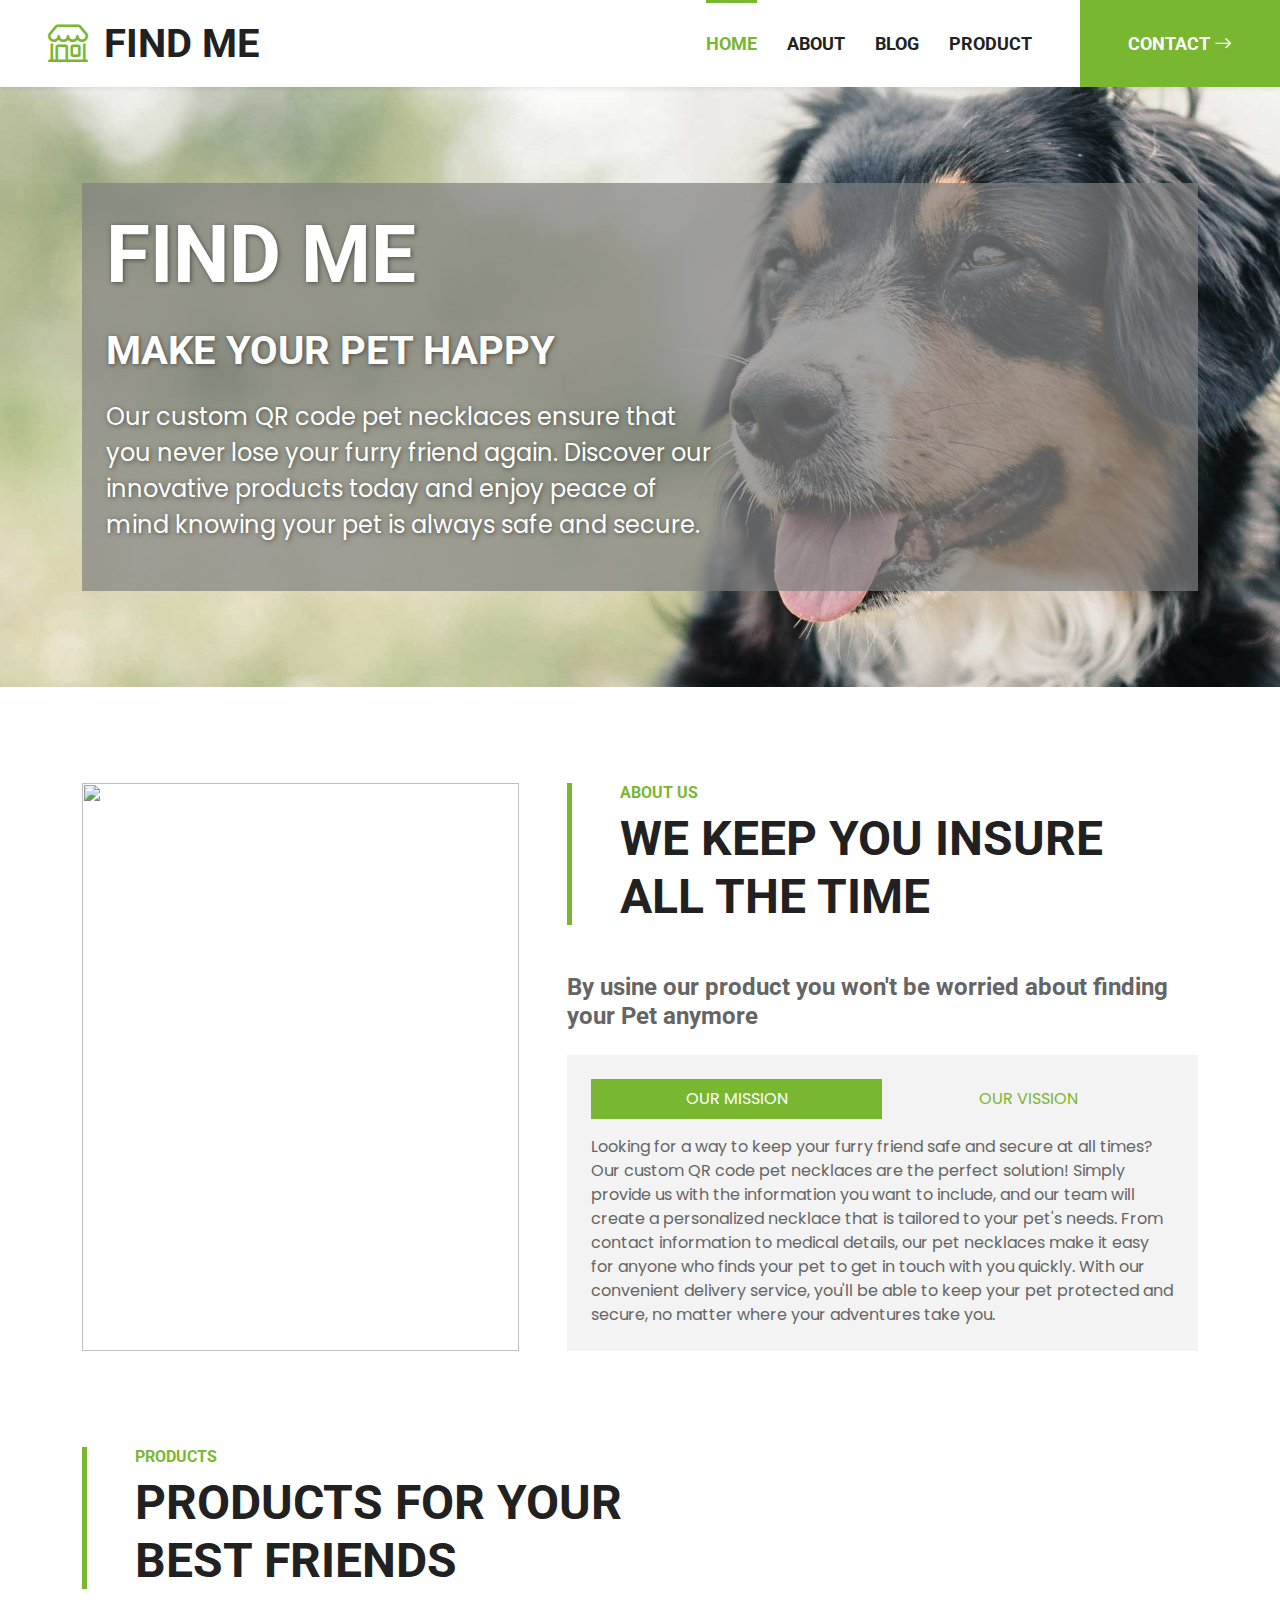
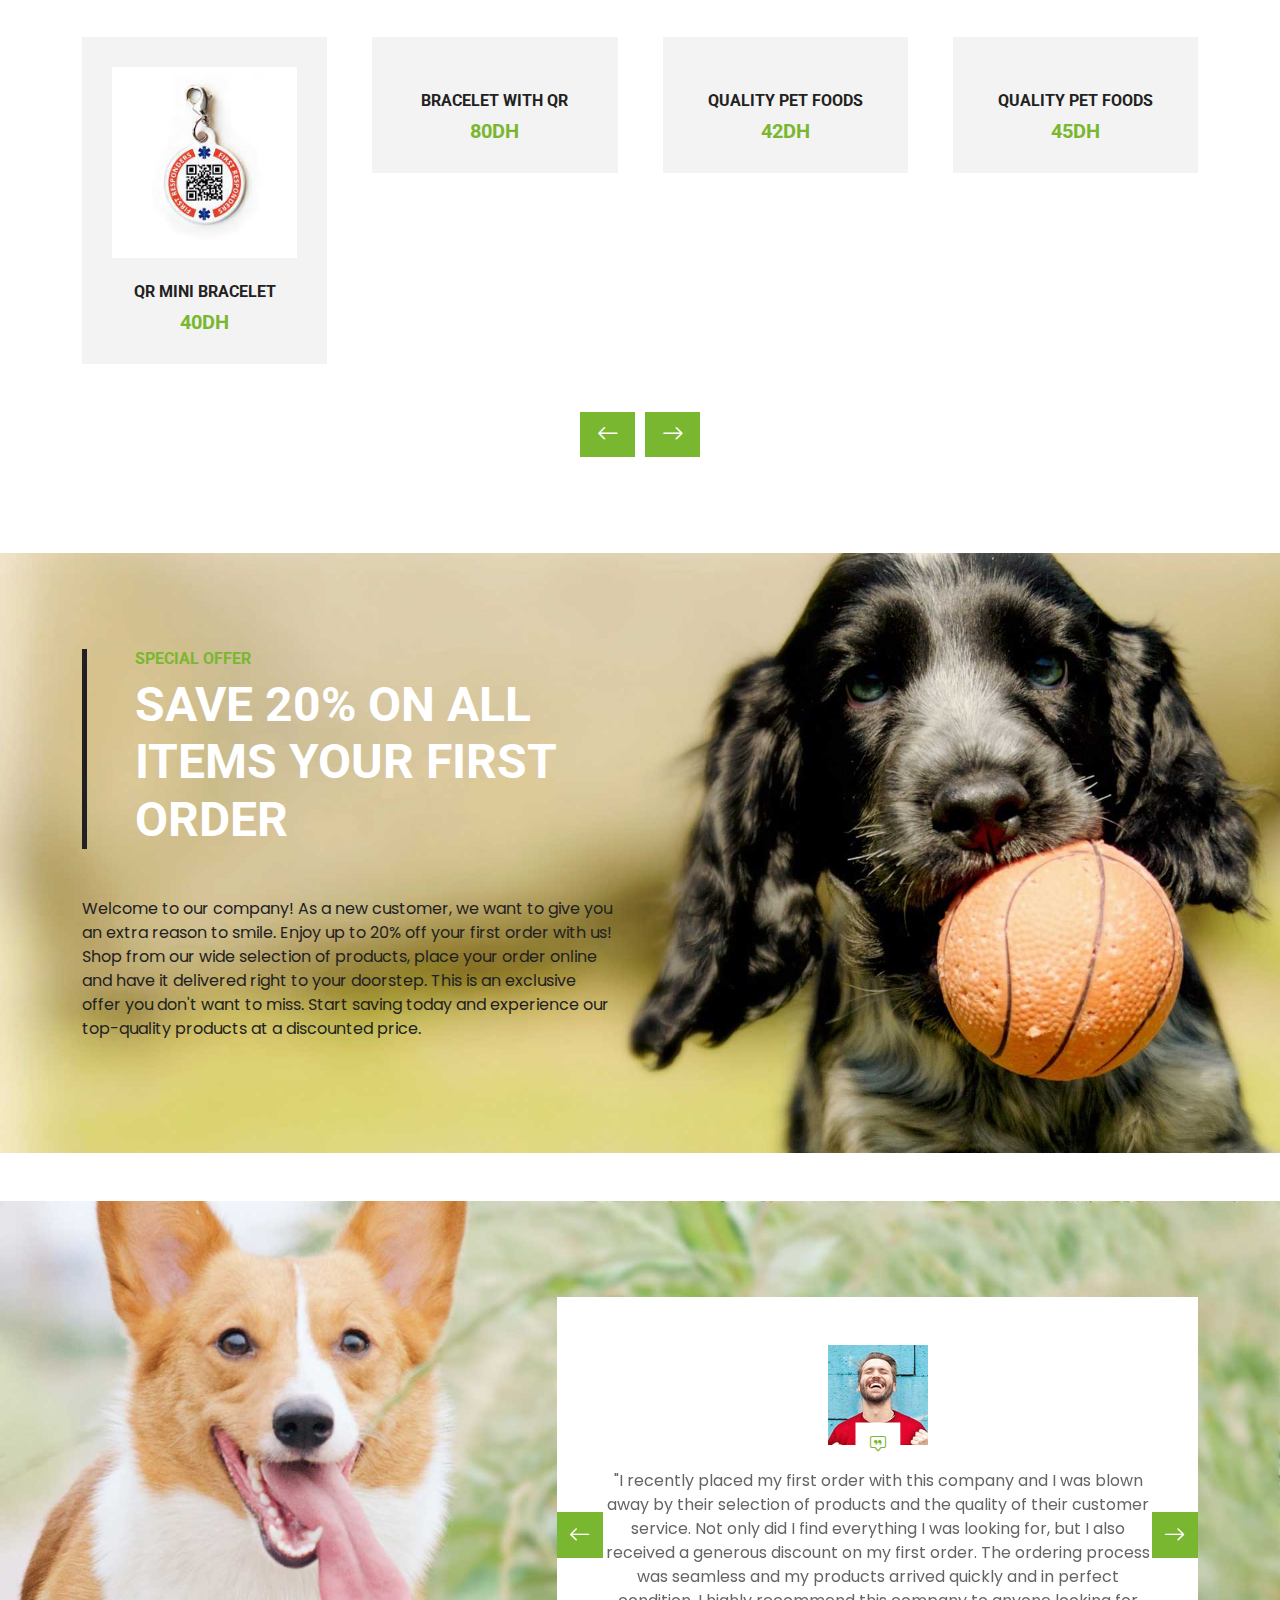
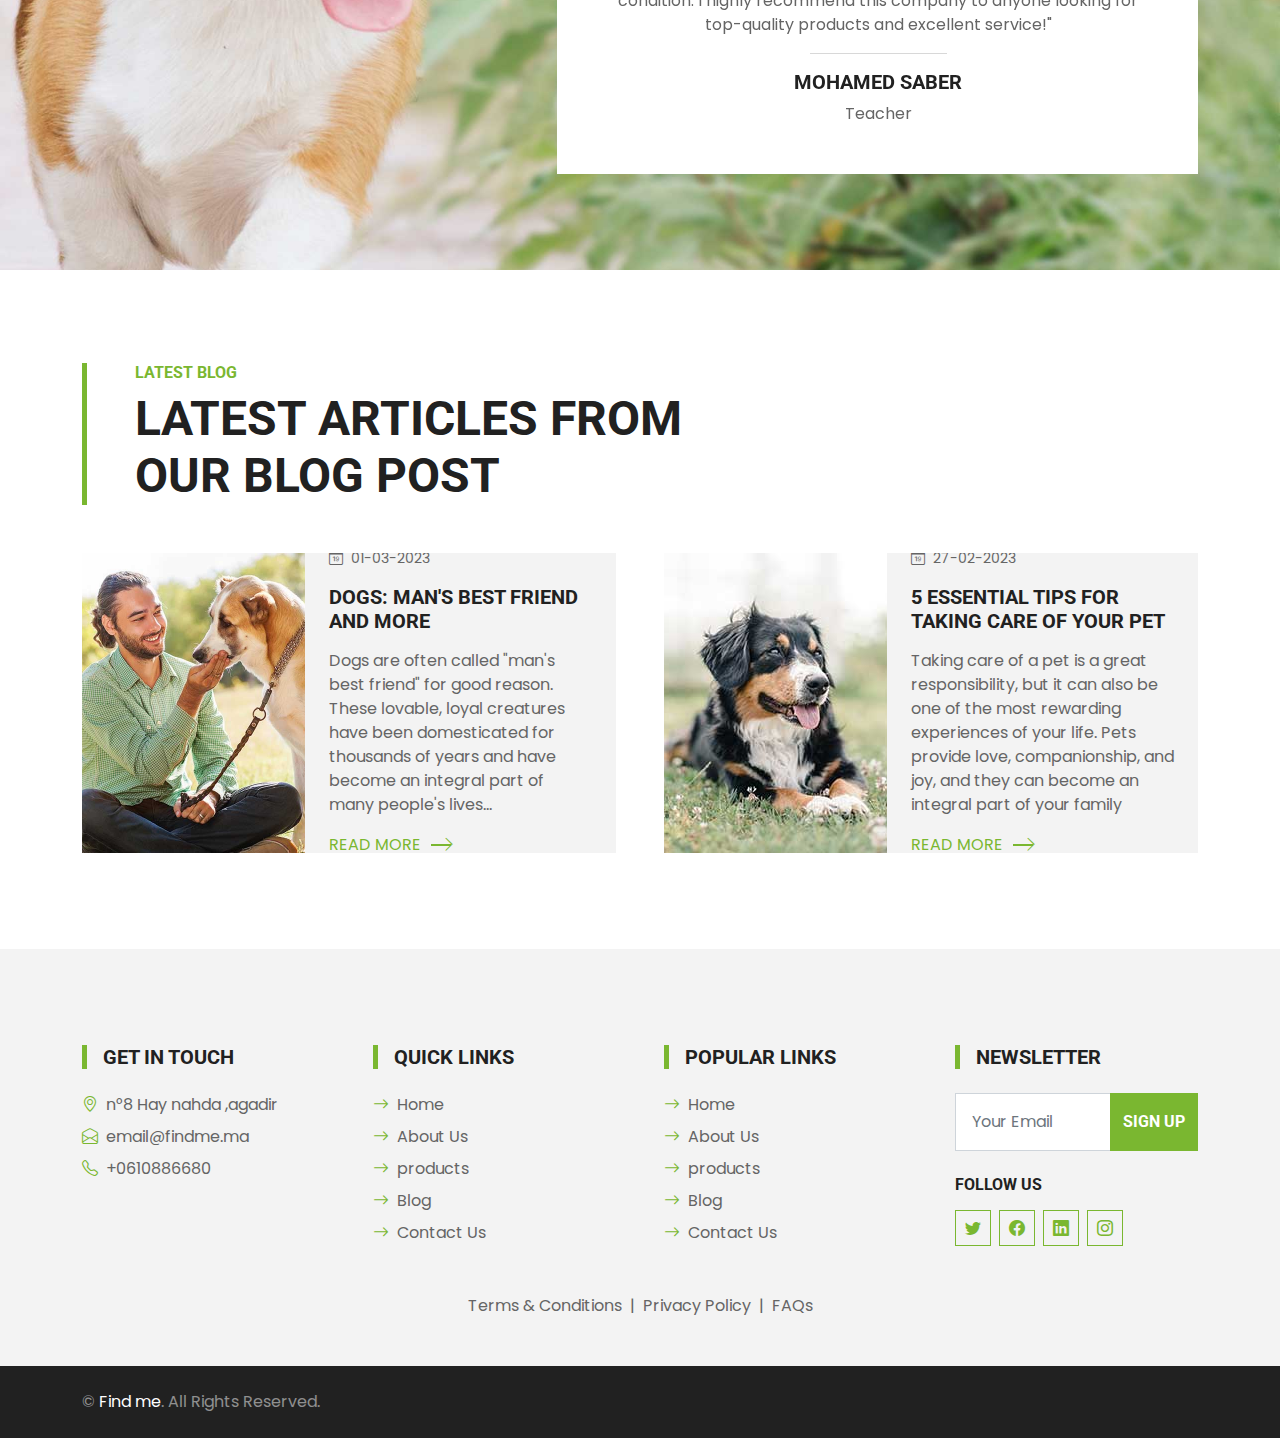
==== commit d5fd6de3: "same" ====
--- a/index.html
+++ b/index.html
@@ -54,7 +54,7 @@
     <!-- Hero Start -->
     <div class="container-fluid bg-primary py-5 mb-5 hero-header">
         <div class="container py-5">
-            <div class="div-text-container p-4 rounded" style="background: rgba(128, 128, 128, 0.7); border-radius: 5%;">
+            <div class="div-text-container p-4 rounded" style="background: rgba(128, 128, 128, 0.7);">
                 <div class="row justify-content-start">
                     <div class="col-lg-7 text-center text-lg-start">
                         <h1 class="display-1 text-uppercase text-white mb-lg-4" style="color: #ffffff; text-shadow: 1px 1px 5px rgba(0, 0, 0, 0.5);">Find me</h1>
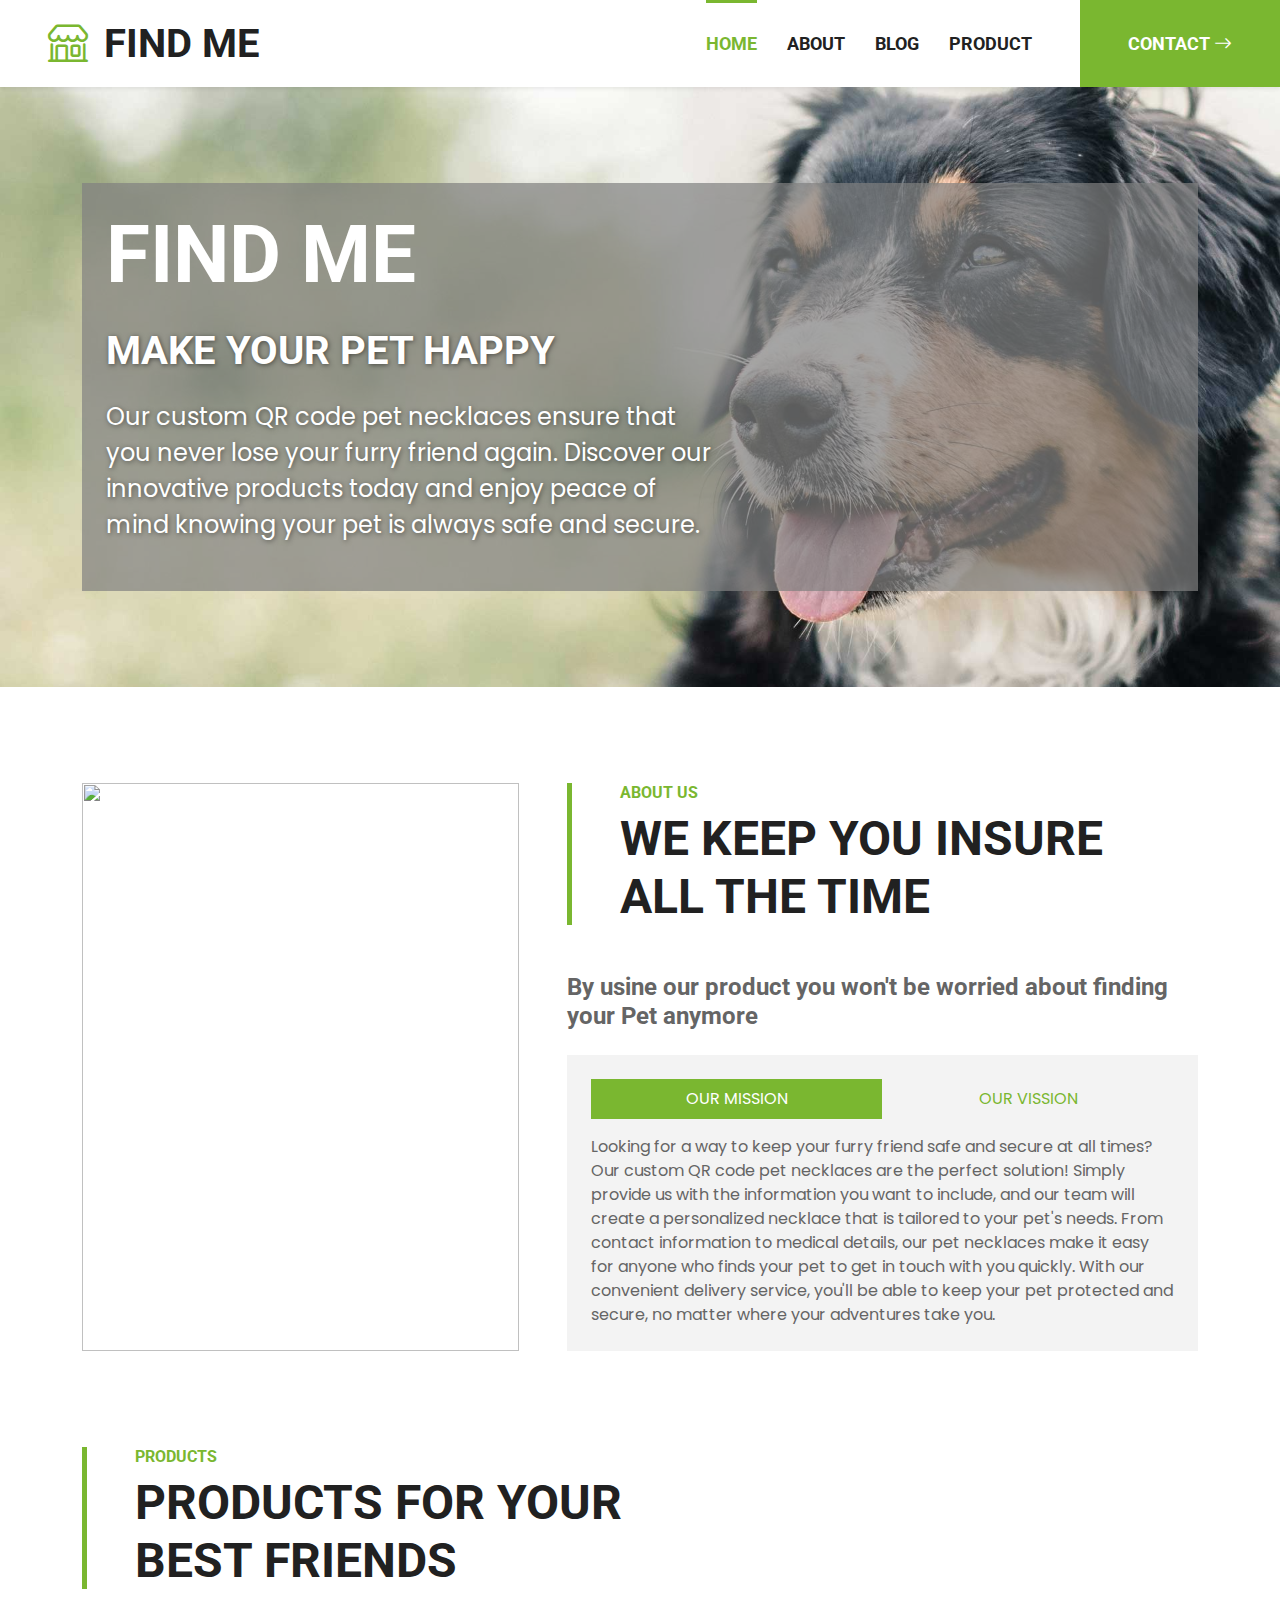
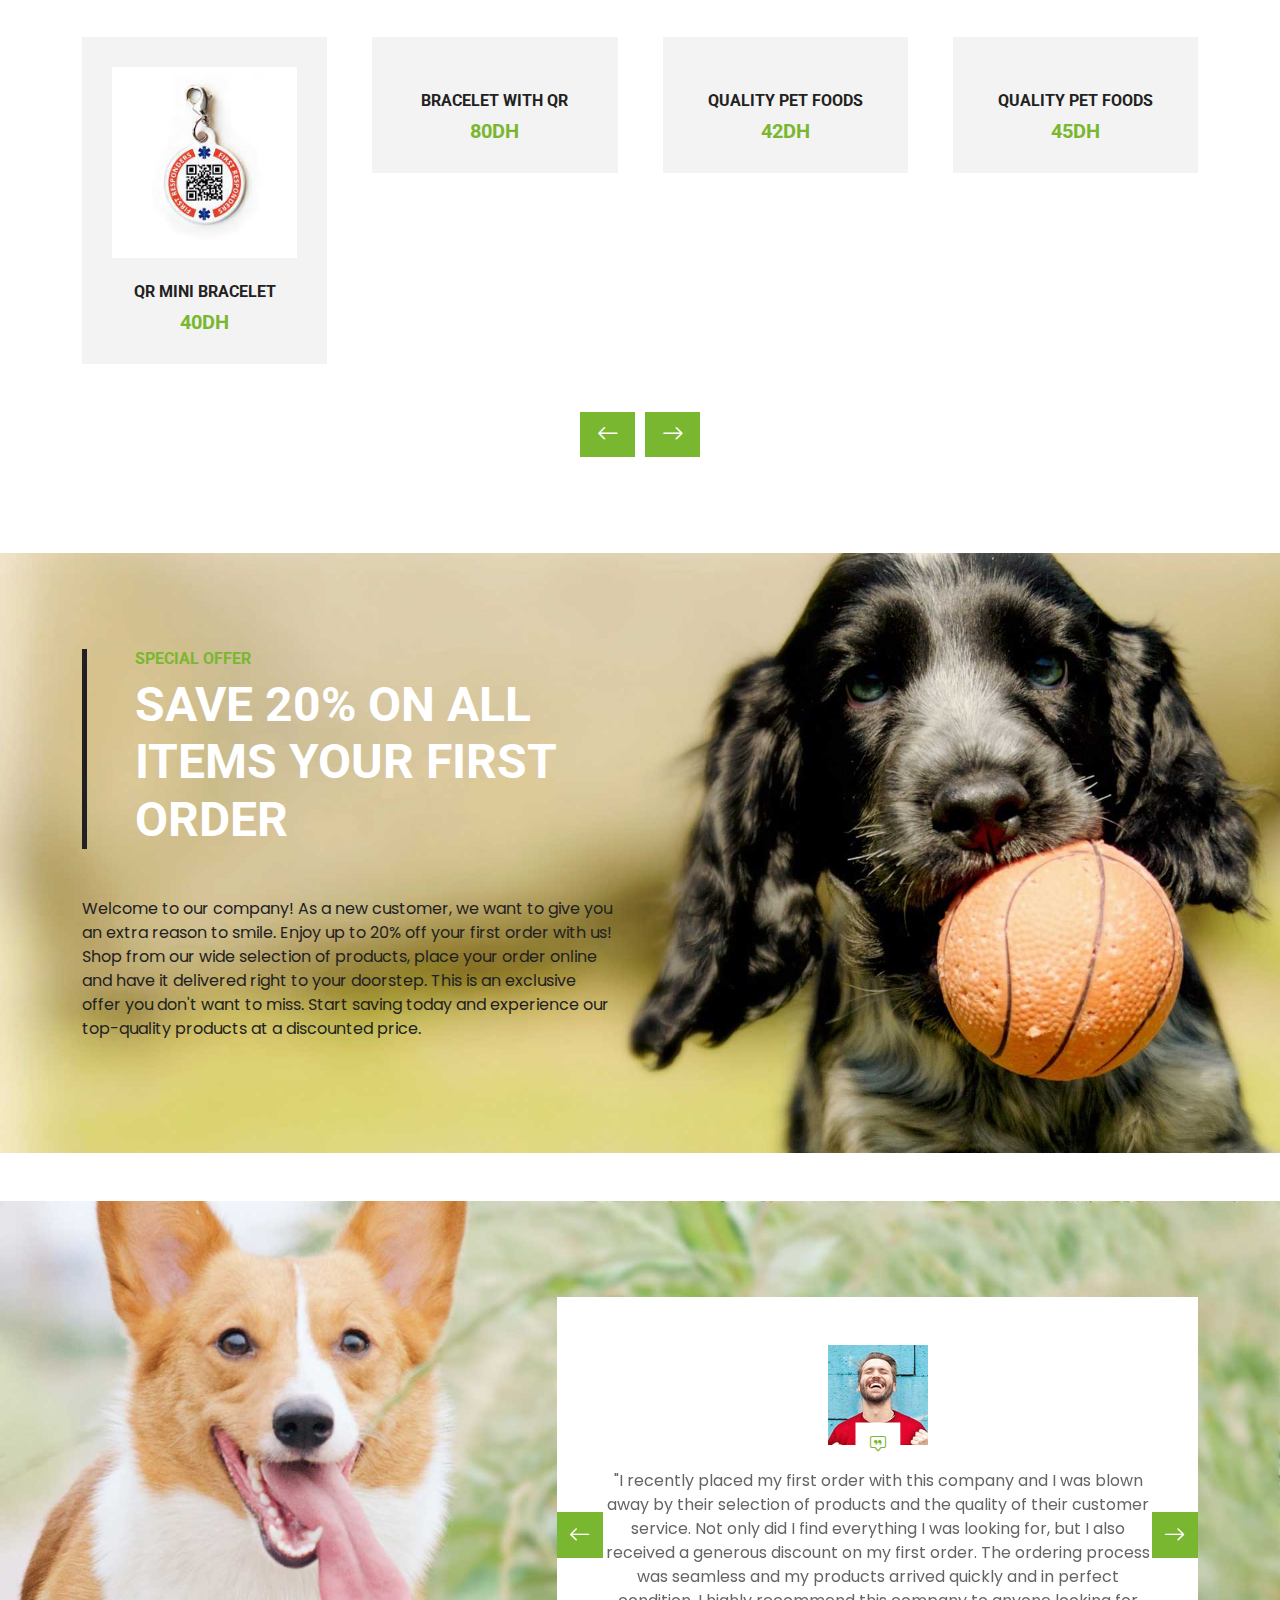
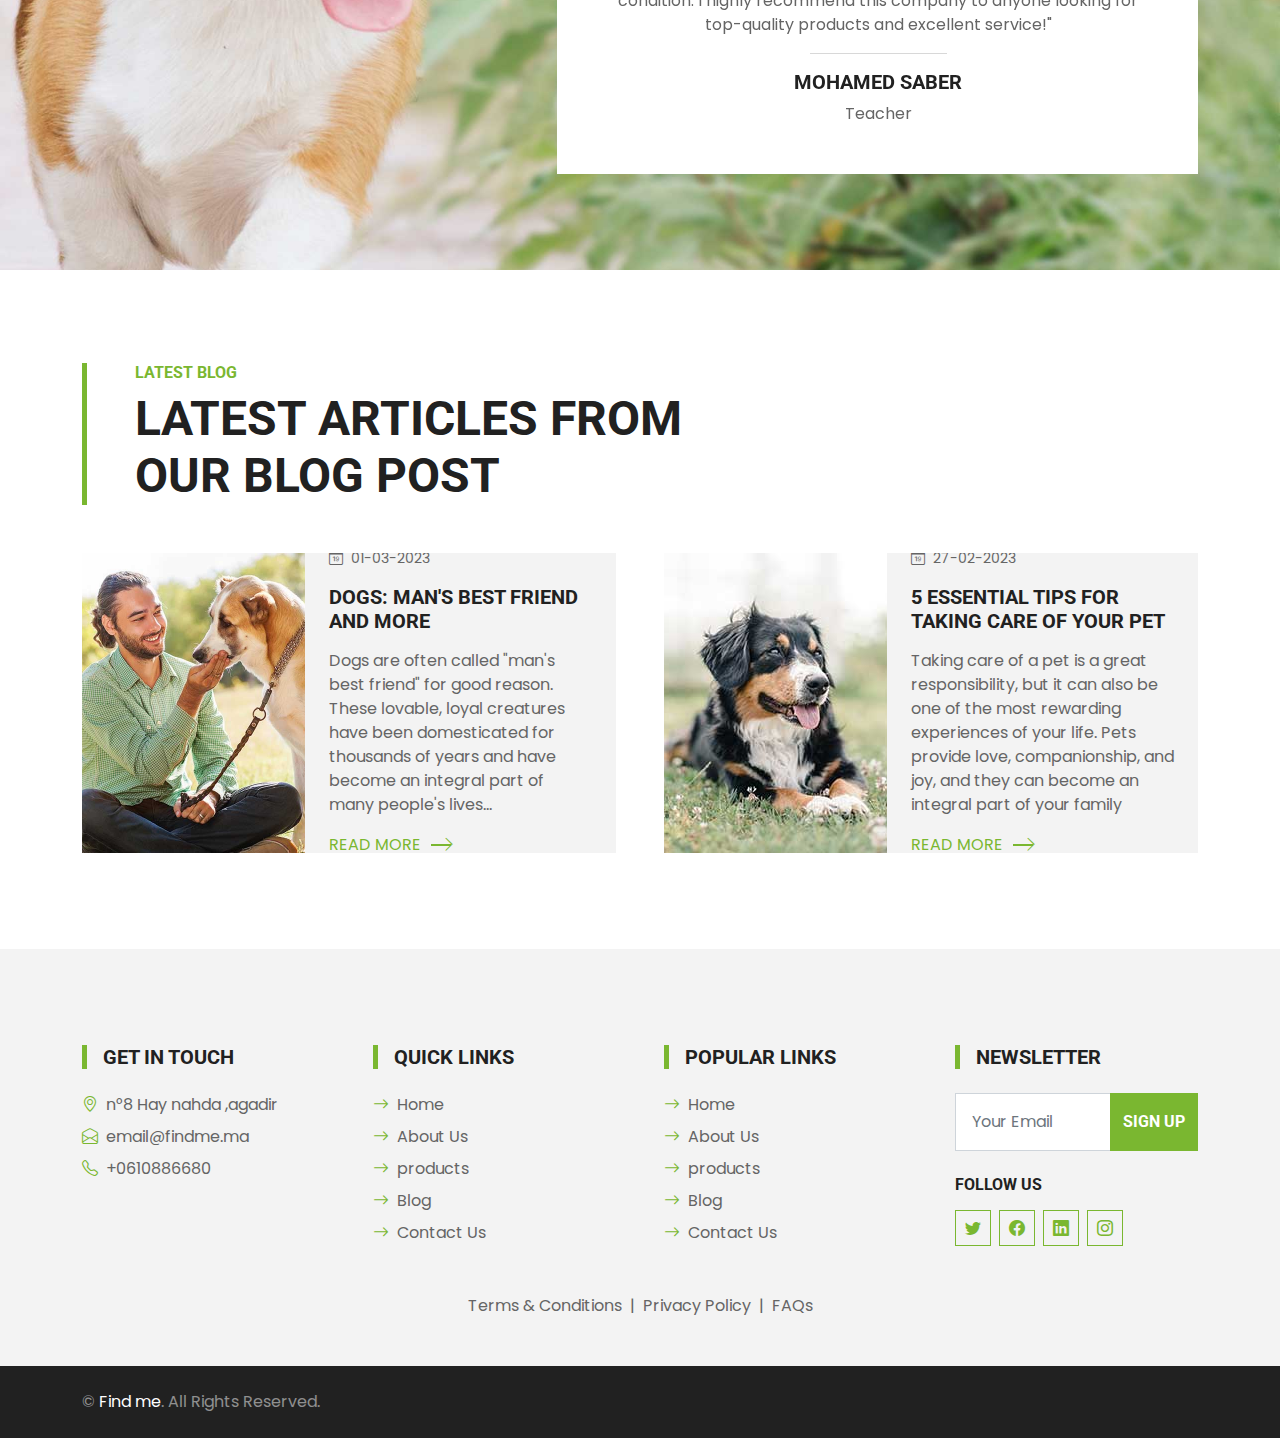
==== commit 83e2f464: "colortest" ====
--- a/index.html
+++ b/index.html
@@ -57,7 +57,7 @@
             <div class="div-text-container p-4 rounded" style="background: rgba(128, 128, 128, 0.7);">
                 <div class="row justify-content-start">
                     <div class="col-lg-7 text-center text-lg-start">
-                        <h1 class="display-1 text-uppercase text-white mb-lg-4" style="color: #ffffff; text-shadow: 1px 1px 5px rgba(0, 0, 0, 0.5);">Find me</h1>
+                        <h1 class="display-1 text-uppercase text-white mb-lg-4 colourTest" style= text-shadow: 1px 1px 5px rgba(0, 0, 0, 0.5);">Find me</h1>
                         <h1 class="text-uppercase text-white mb-lg-4" style="color: #ffffff; text-shadow: 1px 1px 5px rgba(0, 0, 0, 0.5);">Make Your Pet Happy</h1>
                         <p class="fs-4 text-white mb-lg-4" style="color: #ffffff; text-shadow: 1px 1px 5px rgba(0, 0, 0, 0.5);">
                             Our custom QR code pet necklaces ensure that you never lose your furry friend again. 
--- a/css/style.css
+++ b/css/style.css
@@ -120,9 +120,24 @@
 @media (max-width: 768px) {
     .div-text-container {
         background: rgba(128, 128, 128, 0.7);
-        border-radius: 5%;
-    }
-}
+        border-radius: 10%;
+    }
+}
+
+//for screens smaller then mobile
+@media only screen and (max-width: 600px) {
+  .colourTest {
+   text-color: black;
+}
+}
+
+//for screens bigger then mobile
+@media only screen and (min-width: 600px) {
+  .colourTest {
+   text-color: white;
+}
+}
+
 
 .btn-play {
     position: relative;
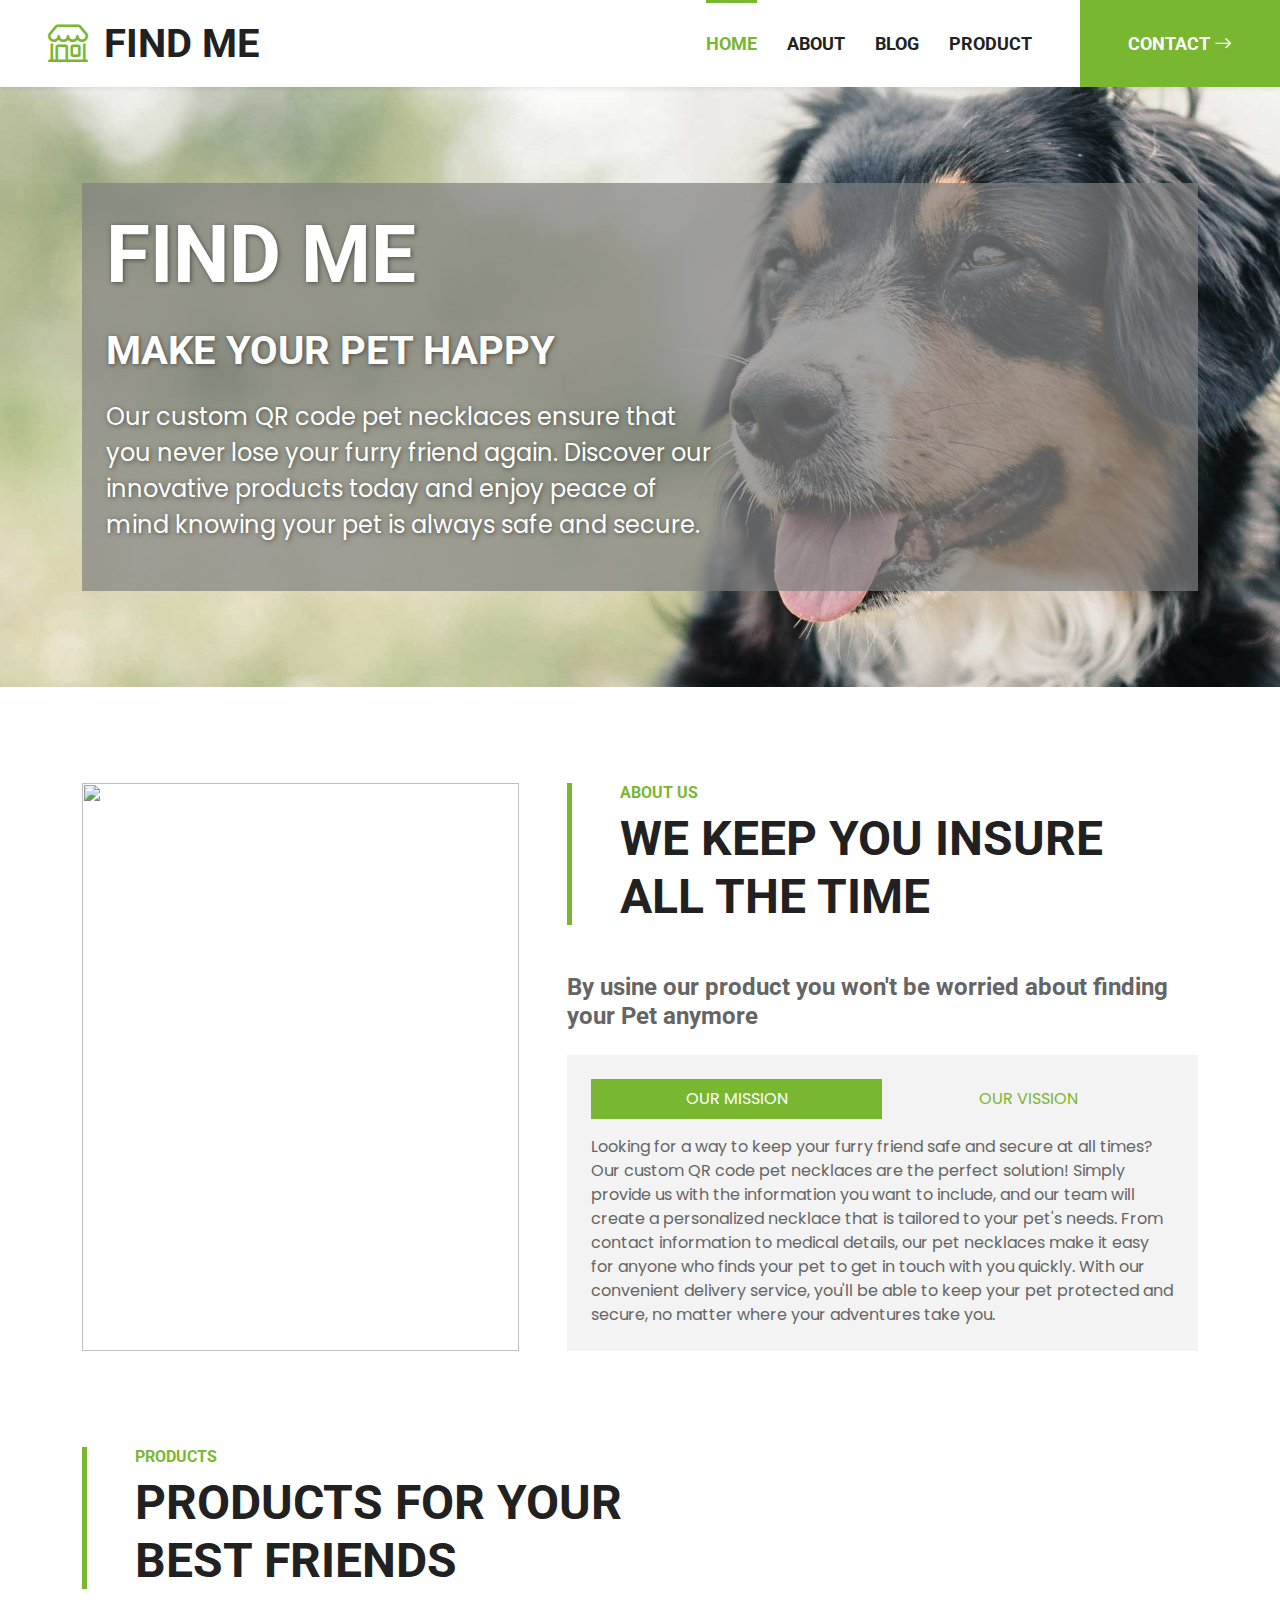
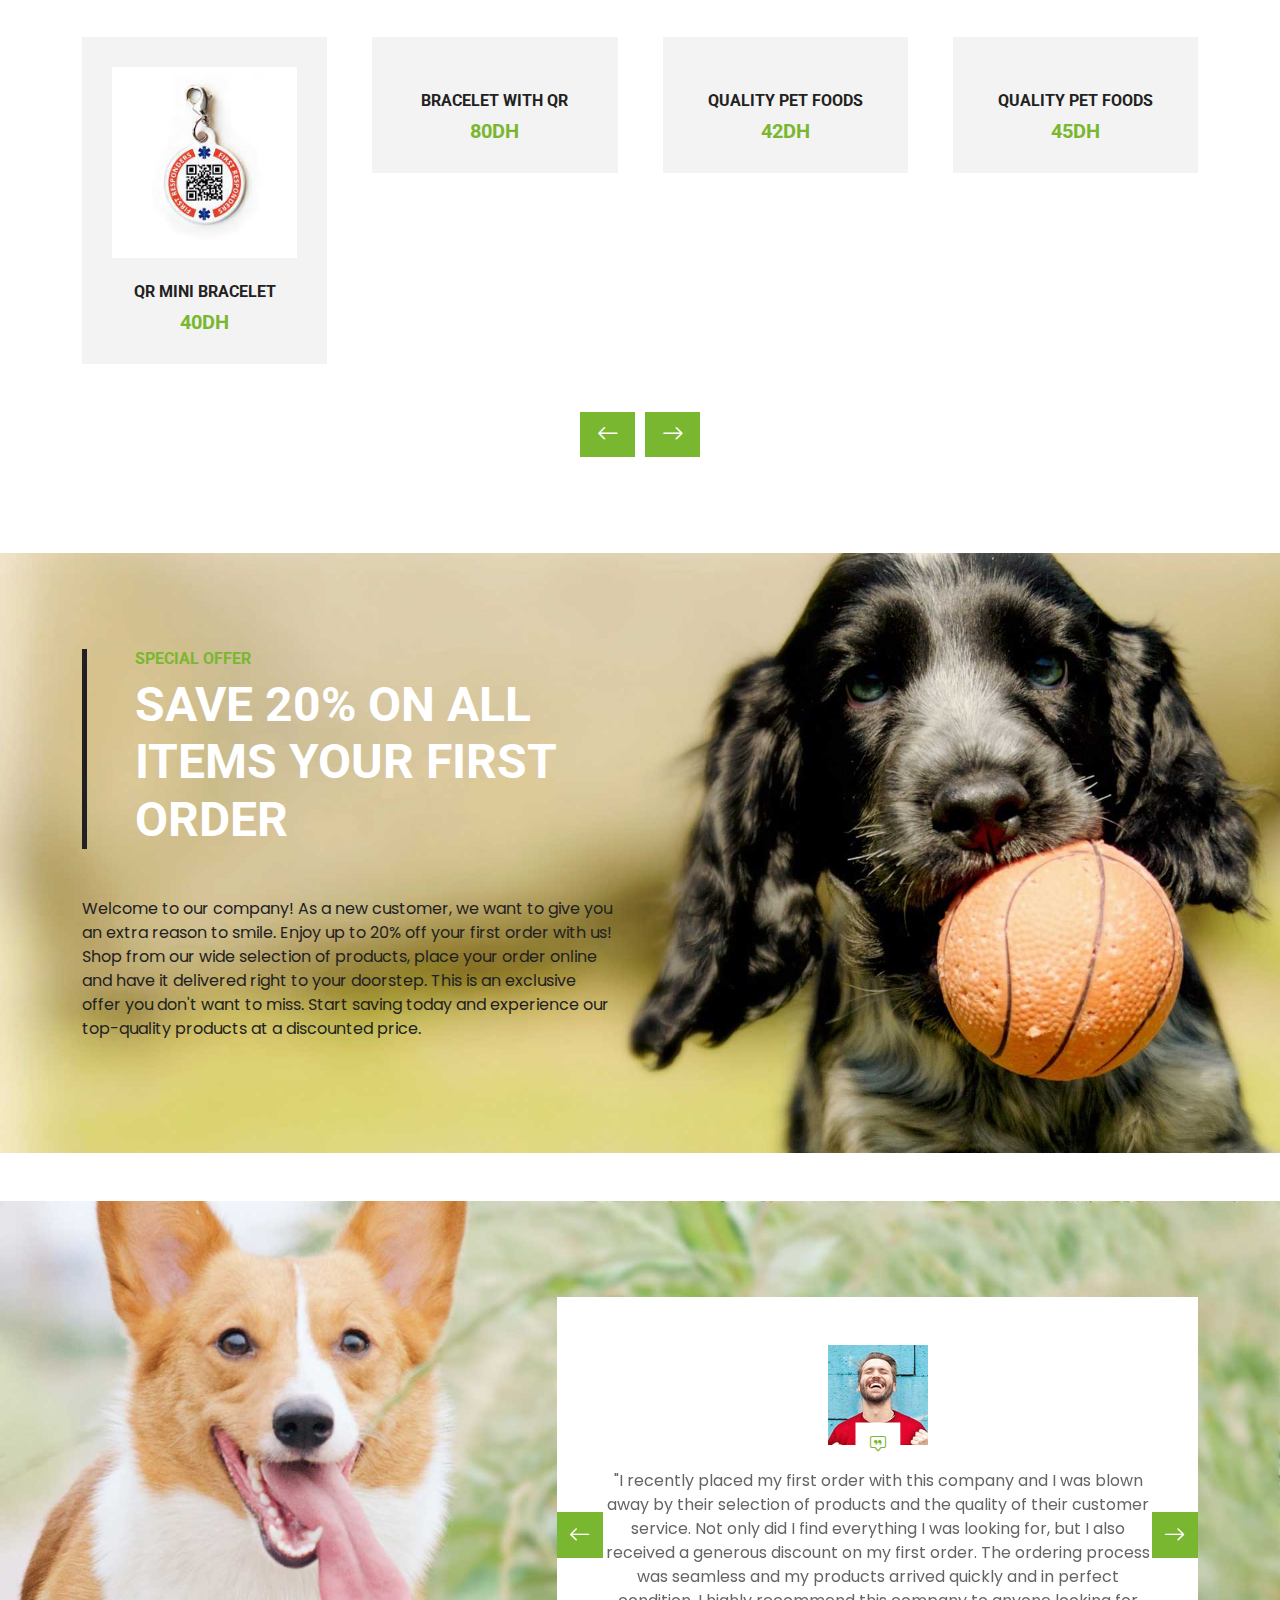
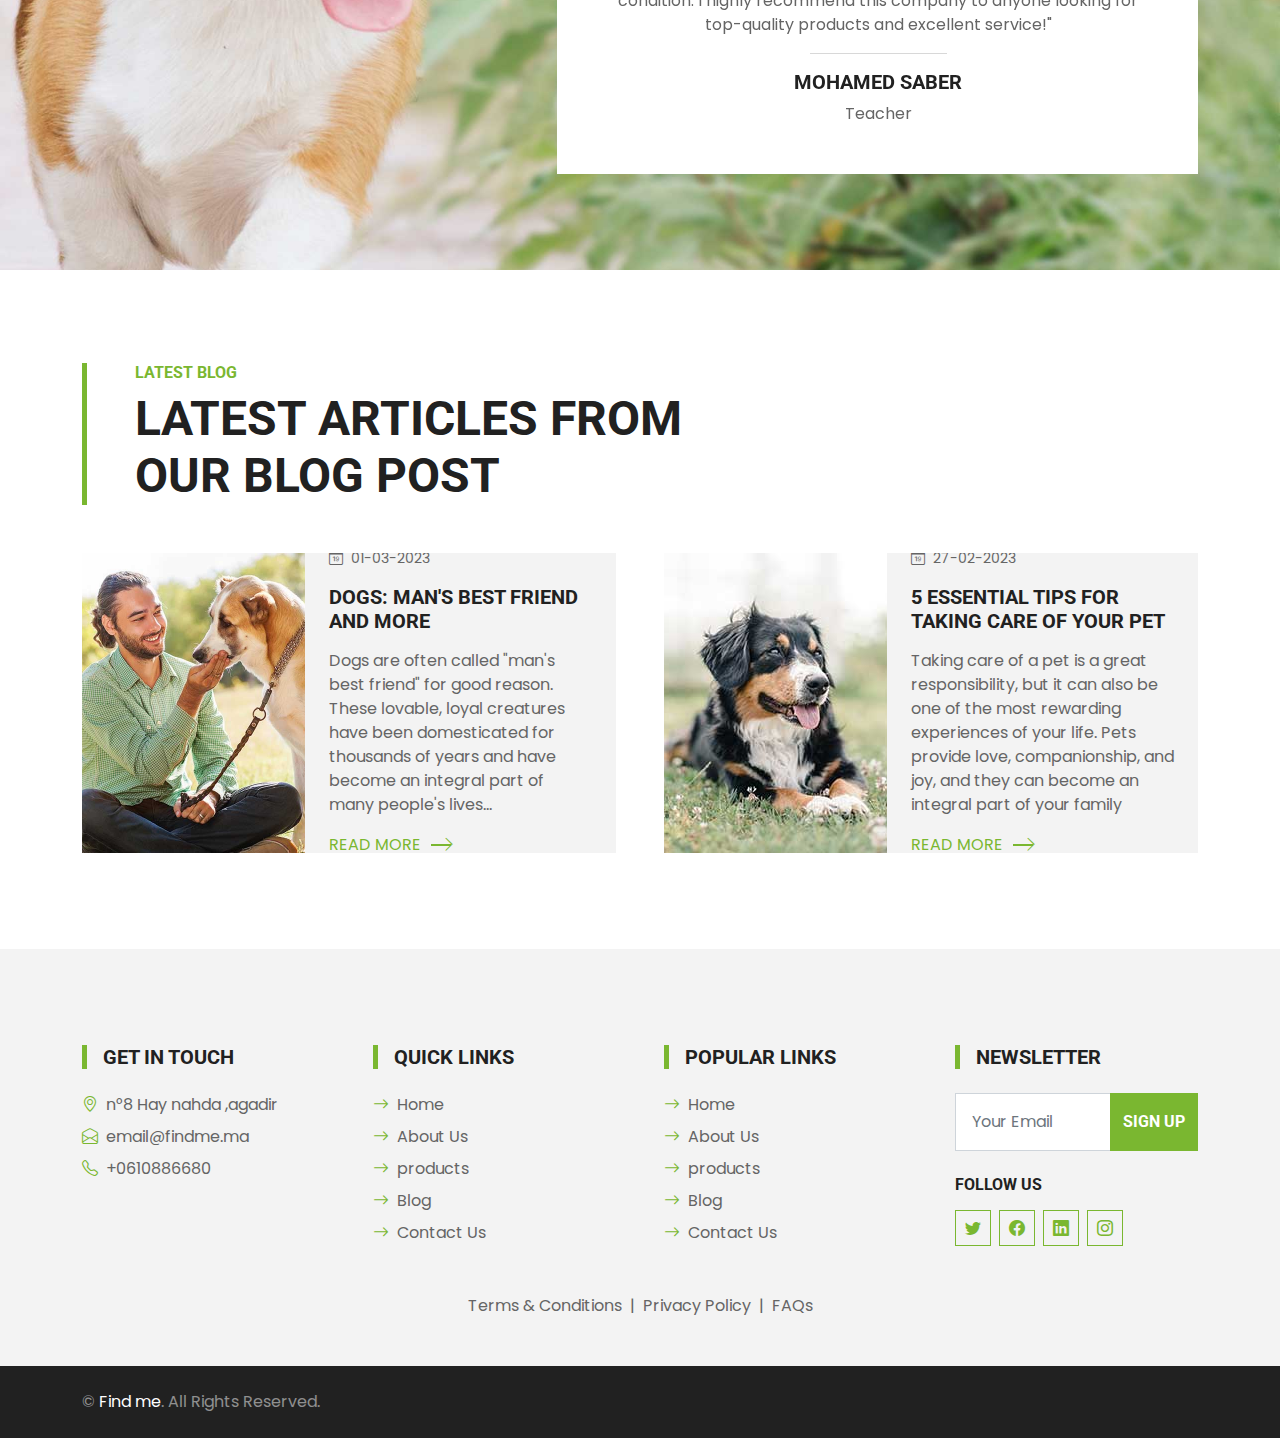
==== commit 4572c212: "find me color" ====
--- a/index.html
+++ b/index.html
@@ -57,7 +57,7 @@
             <div class="div-text-container p-4 rounded" style="background: rgba(128, 128, 128, 0.7);">
                 <div class="row justify-content-start">
                     <div class="col-lg-7 text-center text-lg-start">
-                        <h1 class="display-1 text-uppercase text-white mb-lg-4 colourTest" style= text-shadow: 1px 1px 5px rgba(0, 0, 0, 0.5);">Find me</h1>
+                        <h1 class="display-1 text-uppercase text-white mb-lg-4 colourTest" style="text-shadow: 1px 1px 5px rgba(0, 0, 0, 0.5);">Find me</h1>
                         <h1 class="text-uppercase text-white mb-lg-4" style="color: #ffffff; text-shadow: 1px 1px 5px rgba(0, 0, 0, 0.5);">Make Your Pet Happy</h1>
                         <p class="fs-4 text-white mb-lg-4" style="color: #ffffff; text-shadow: 1px 1px 5px rgba(0, 0, 0, 0.5);">
                             Our custom QR code pet necklaces ensure that you never lose your furry friend again. 
--- a/css/style.css
+++ b/css/style.css
@@ -122,21 +122,11 @@
         background: rgba(128, 128, 128, 0.7);
         border-radius: 10%;
     }
-}
-
-//for screens smaller then mobile
-@media only screen and (max-width: 600px) {
-  .colourTest {
-   text-color: black;
-}
-}
-
-//for screens bigger then mobile
-@media only screen and (min-width: 600px) {
-  .colourTest {
-   text-color: white;
-}
-}
+    .colourTest {
+        text-color: black;
+     }
+}
+
 
 
 .btn-play {
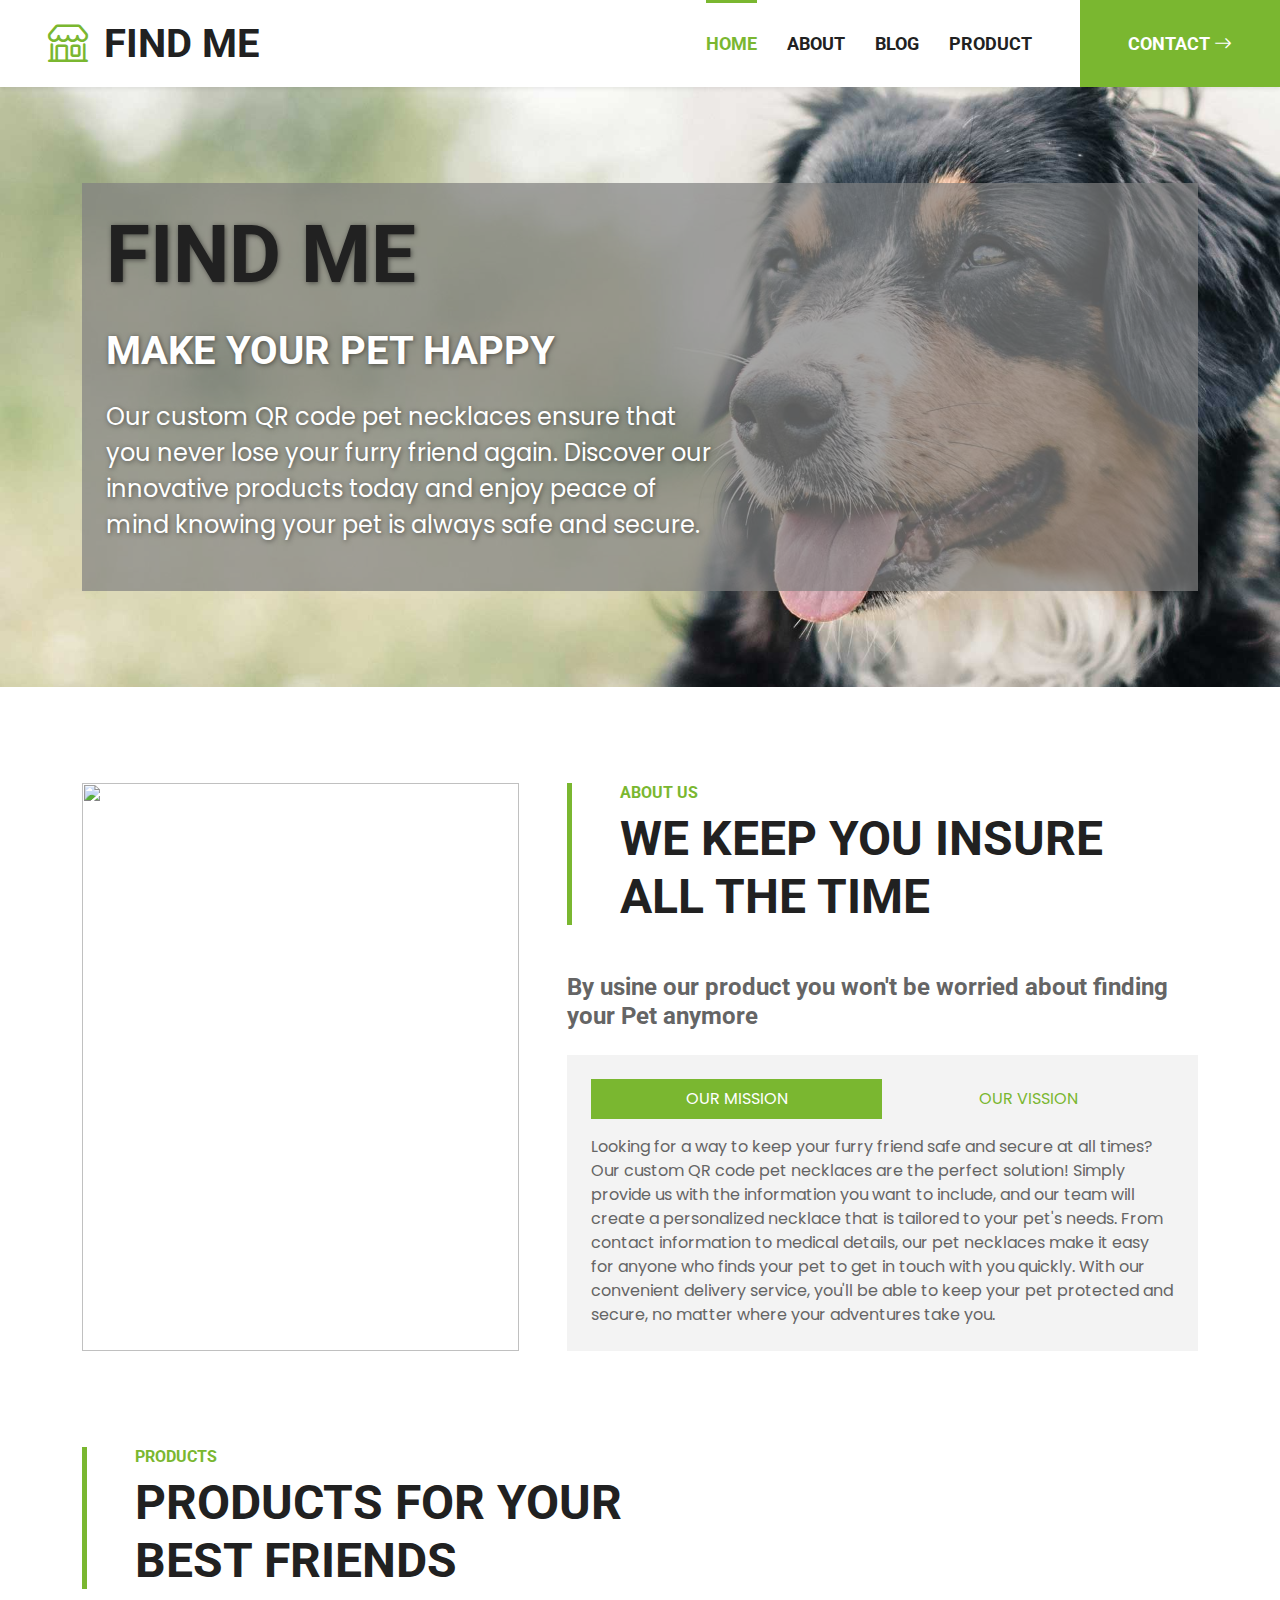
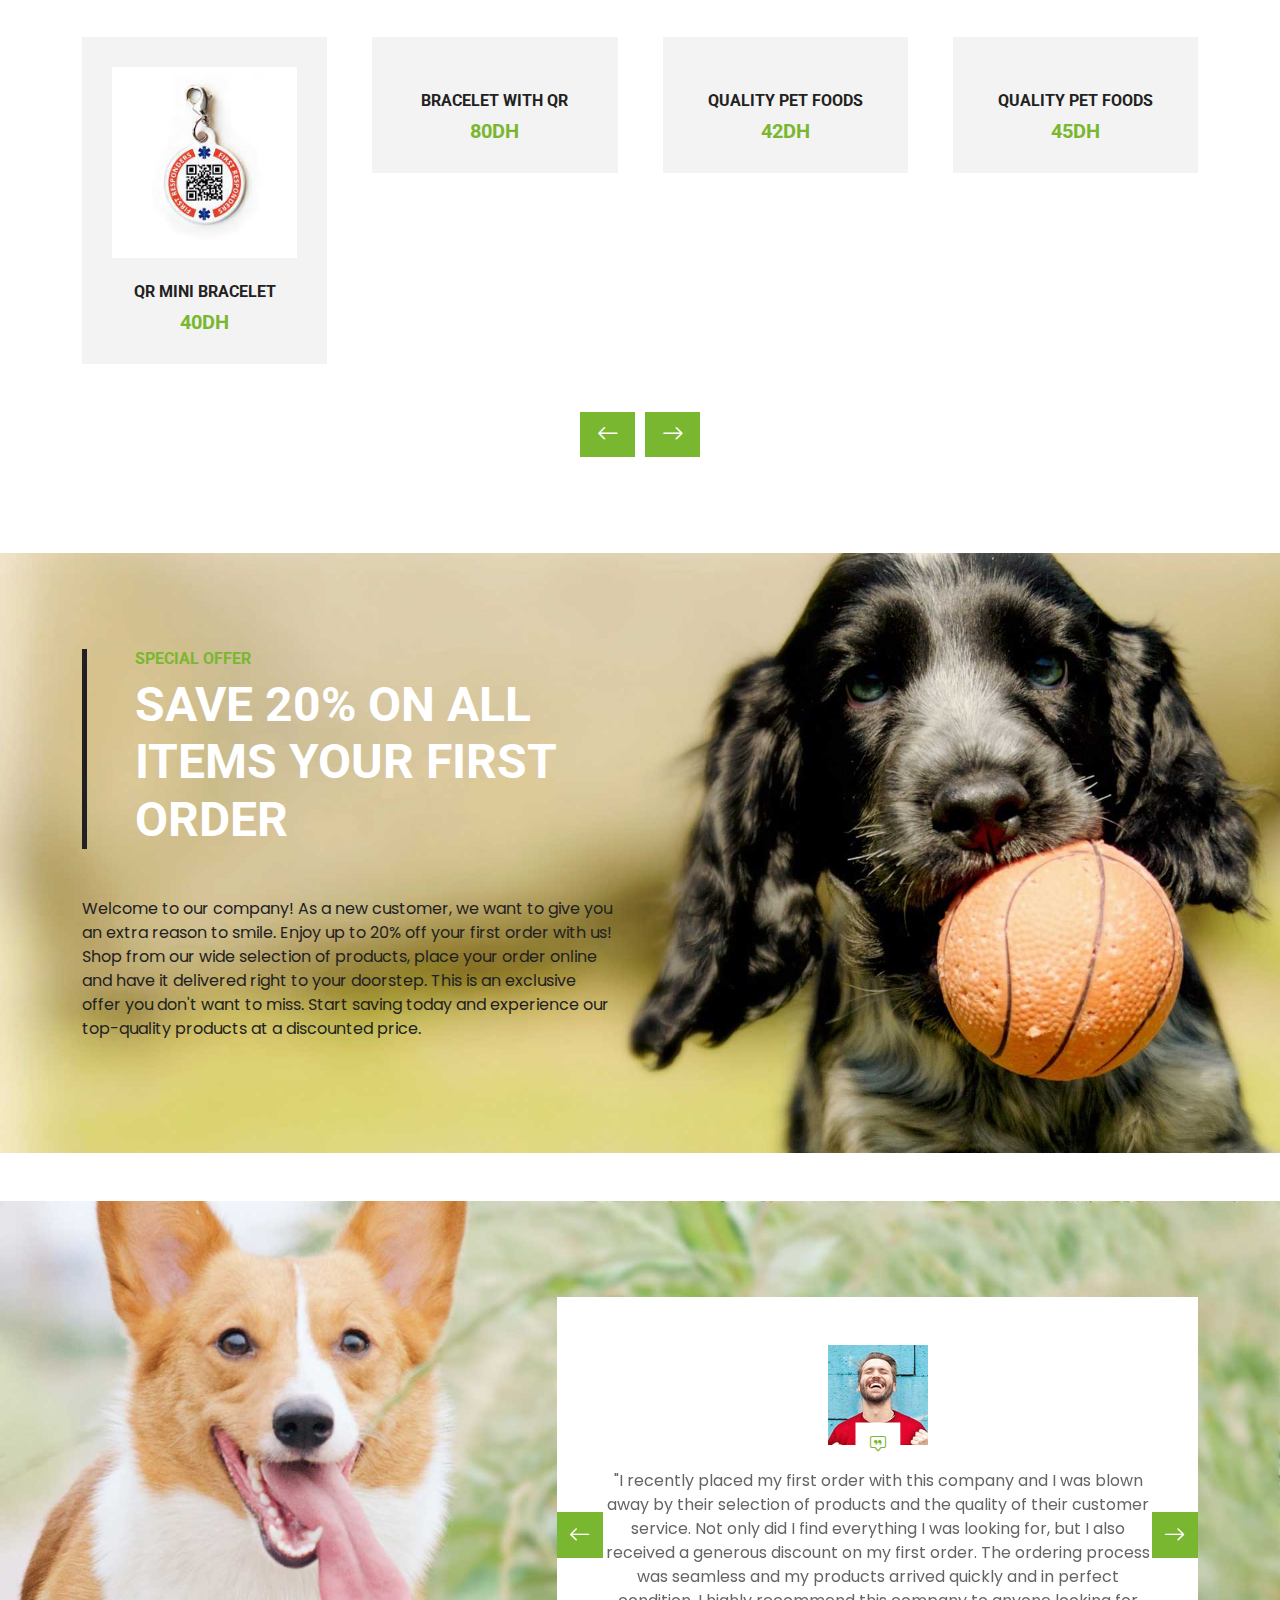
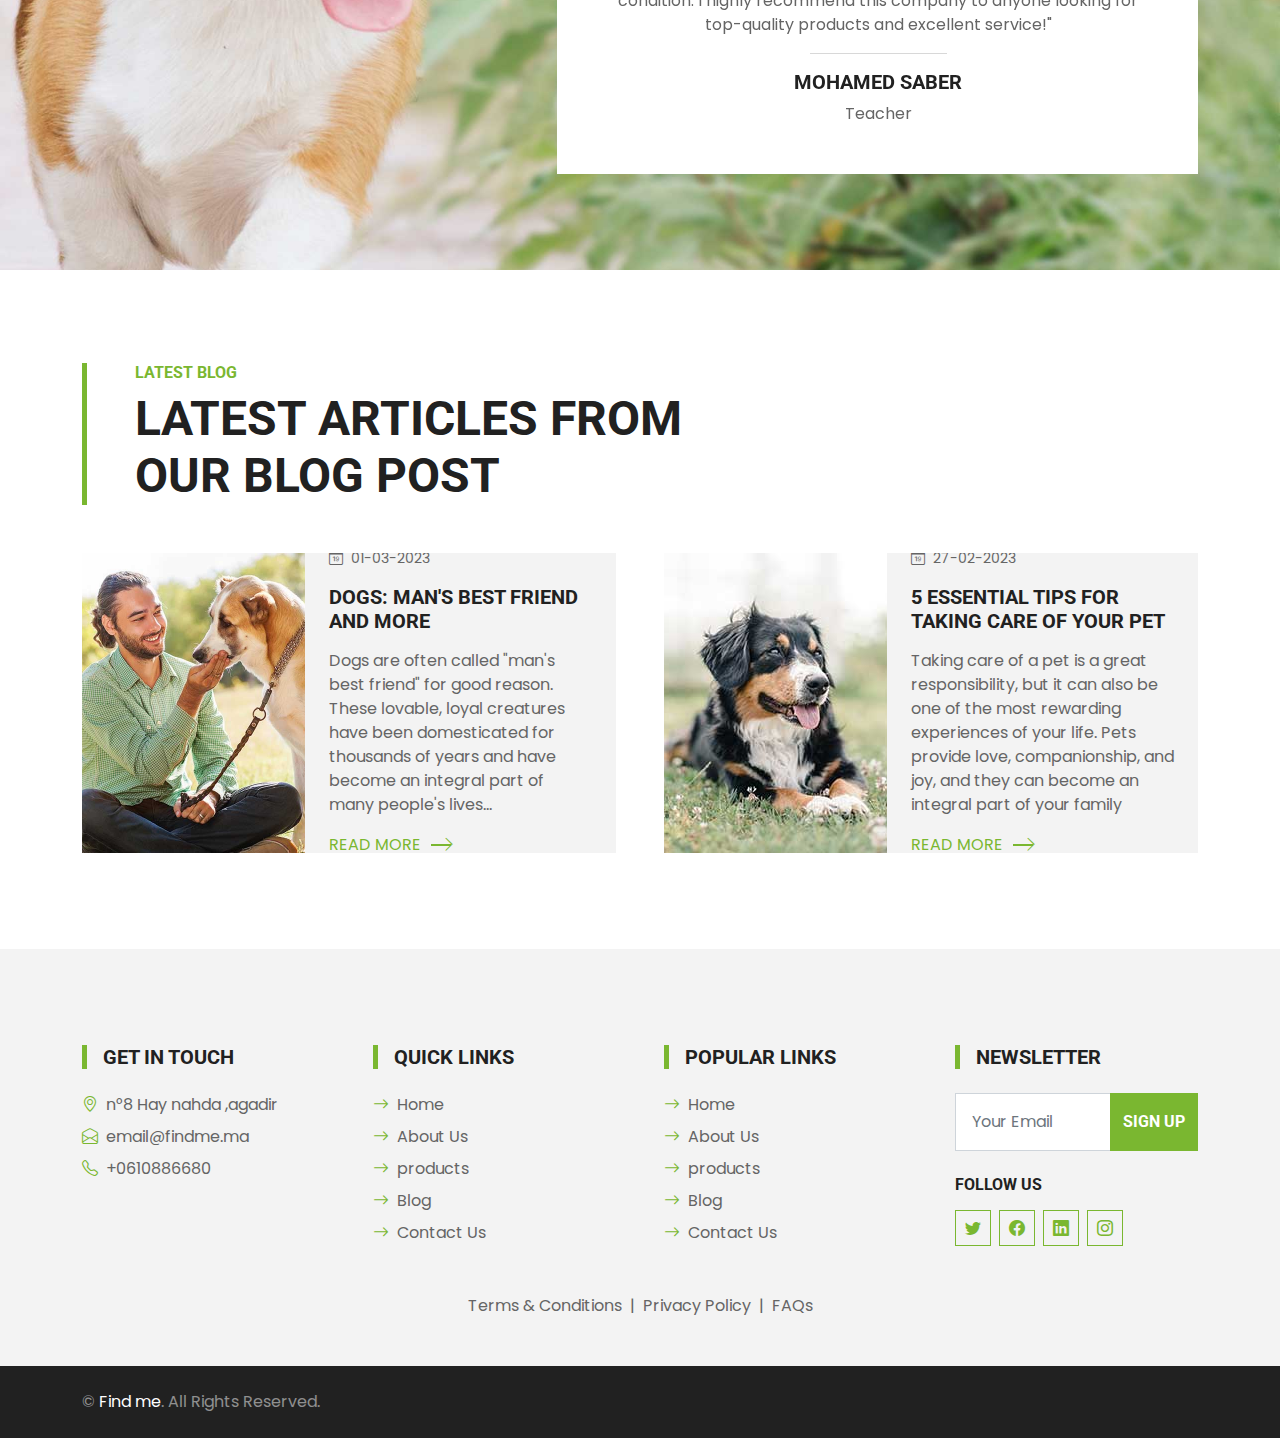
==== commit 3a9be5bf: "color mobile et pc" ====
--- a/index.html
+++ b/index.html
@@ -57,7 +57,7 @@
             <div class="div-text-container p-4 rounded" style="background: rgba(128, 128, 128, 0.7);">
                 <div class="row justify-content-start">
                     <div class="col-lg-7 text-center text-lg-start">
-                        <h1 class="display-1 text-uppercase text-white mb-lg-4 colourTest" style="text-shadow: 1px 1px 5px rgba(0, 0, 0, 0.5);">Find me</h1>
+                        <h1 class="display-1 text-uppercase mb-lg-4 colourTest" style="text-shadow: 1px 1px 5px rgba(0, 0, 0, 0.5);">Find me</h1>
                         <h1 class="text-uppercase text-white mb-lg-4" style="color: #ffffff; text-shadow: 1px 1px 5px rgba(0, 0, 0, 0.5);">Make Your Pet Happy</h1>
                         <p class="fs-4 text-white mb-lg-4" style="color: #ffffff; text-shadow: 1px 1px 5px rgba(0, 0, 0, 0.5);">
                             Our custom QR code pet necklaces ensure that you never lose your furry friend again. 
--- a/css/style.css
+++ b/css/style.css
@@ -122,10 +122,22 @@
         background: rgba(128, 128, 128, 0.7);
         border-radius: 10%;
     }
-    .colourTest {
-        text-color: black;
-     }
-}
+}
+
+//for screens smaller then mobile
+@media only screen and (max-width: 600px) {
+  .colourTest {
+   color: black;
+}
+}
+
+//for screens bigger then mobile
+@media only screen and (min-width: 600px) {
+  .colourTest {
+   color: white;
+}
+}
+
 
 
 
